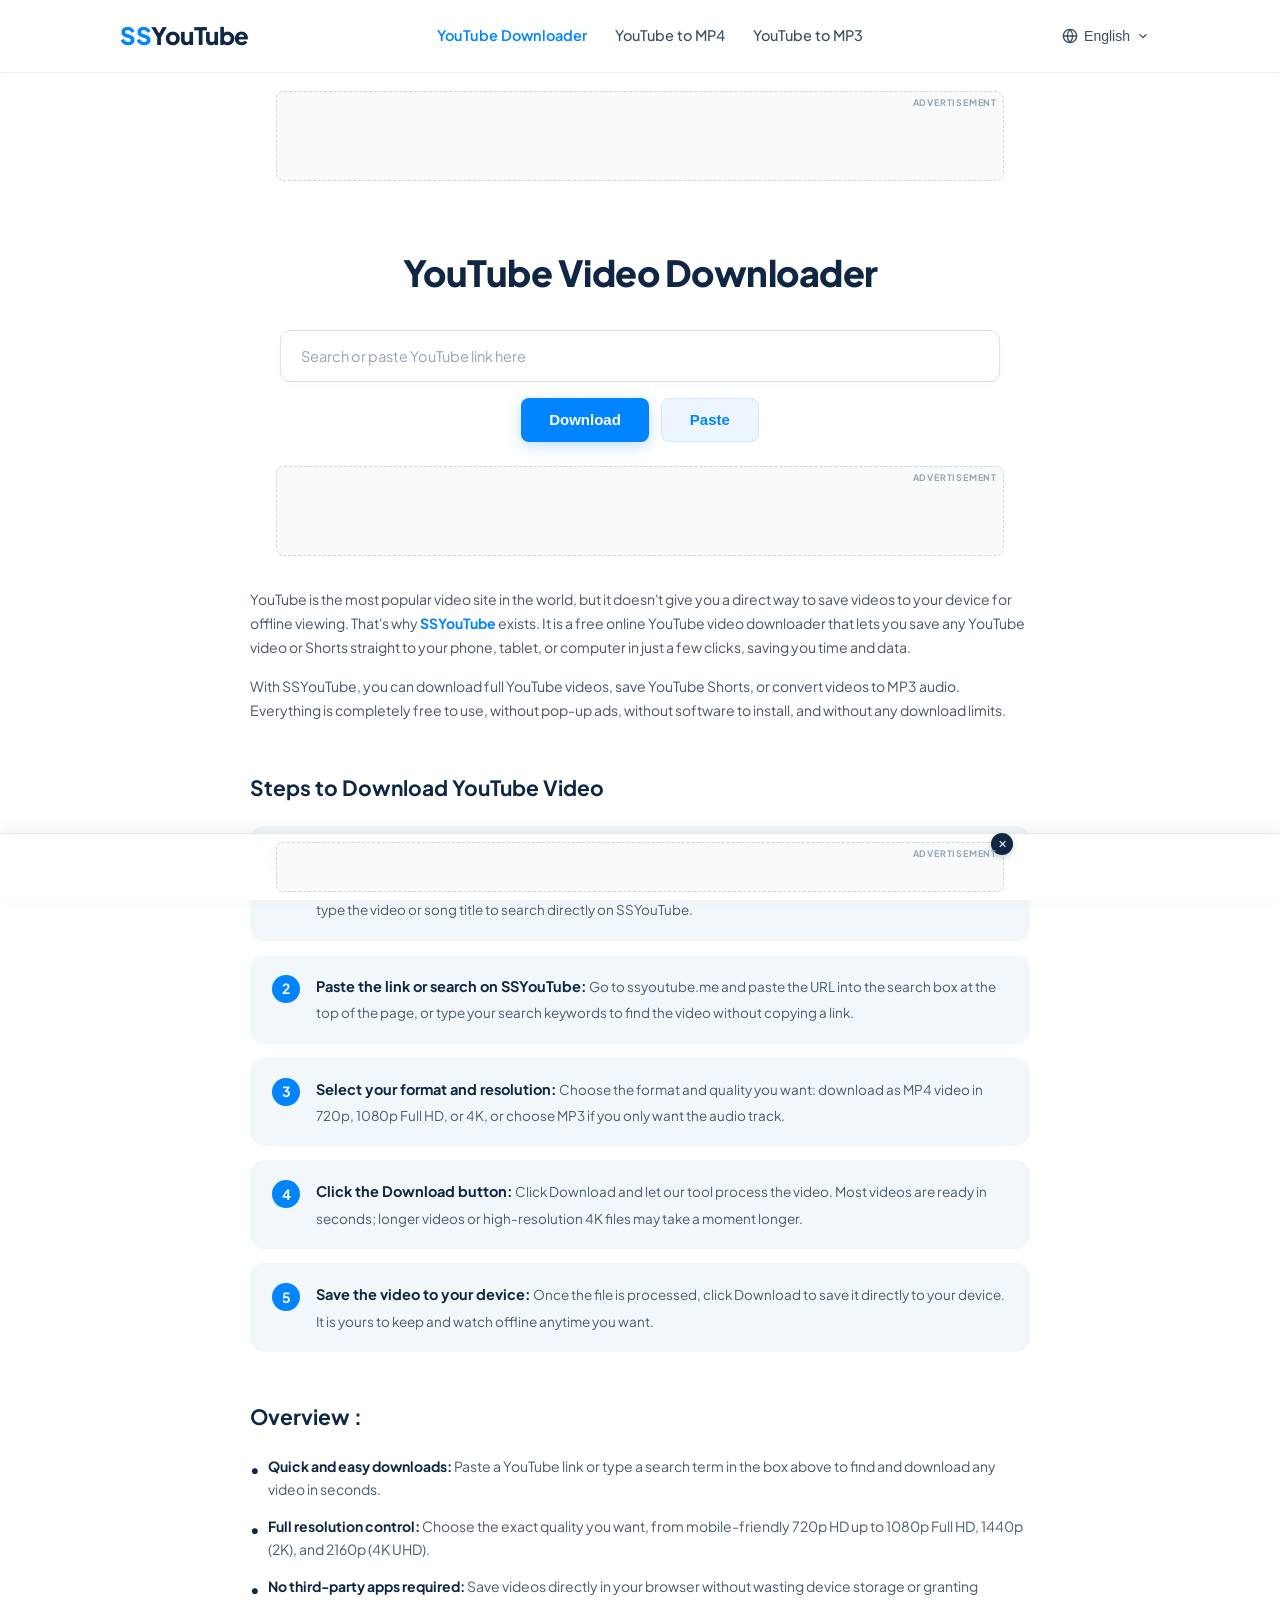
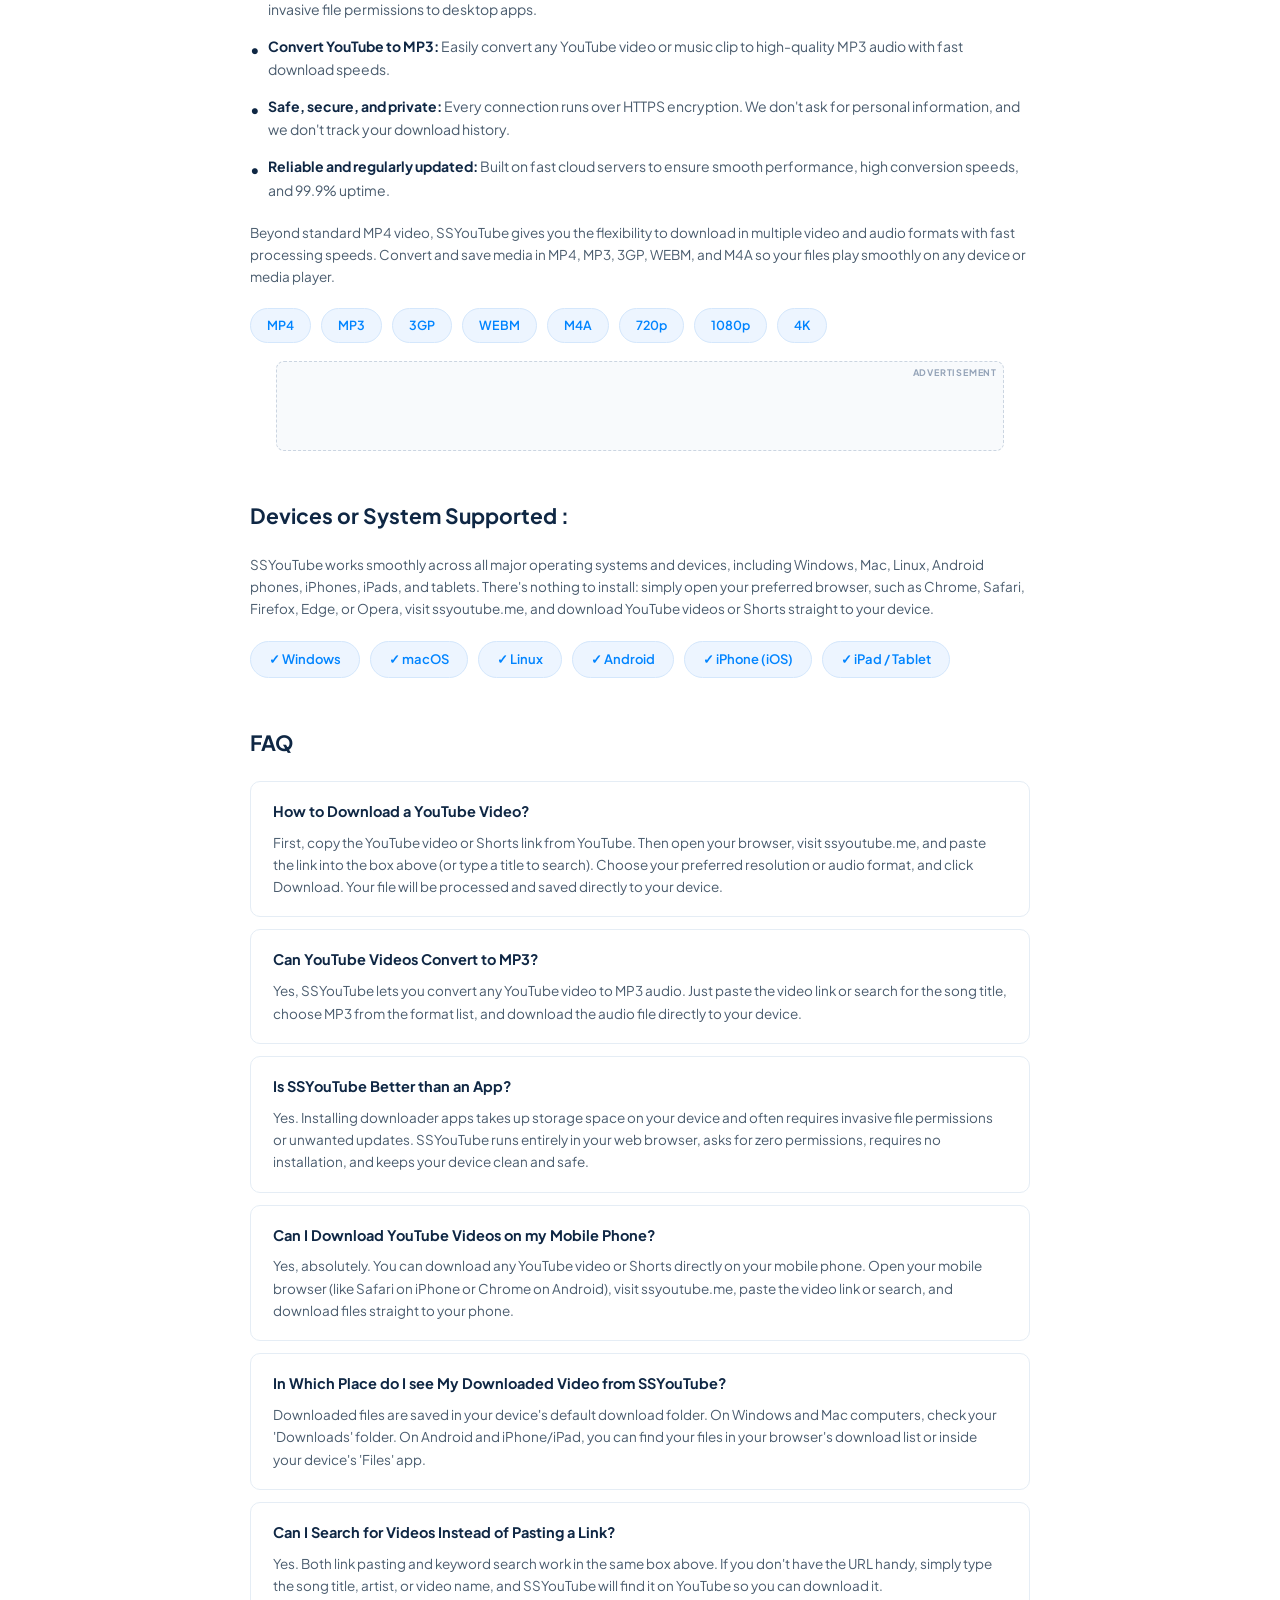
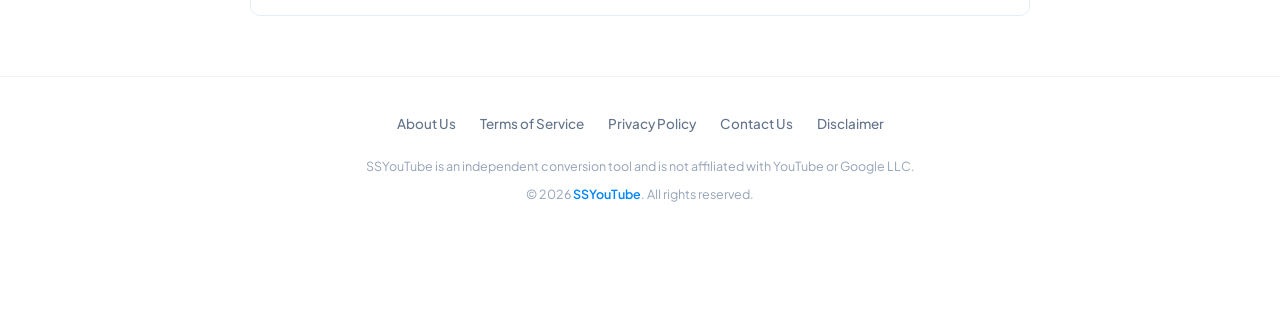
==== index.html @ 94ca65db "Add files via upload" ====
<!DOCTYPE html>
<html lang="en">
<head>
  <meta charset="UTF-8">
  <meta name="viewport" content="width=device-width, initial-scale=1.0">
  <title>SSYouTube - Best Free YouTube Video Downloader (1080p, 4K & MP3)</title>
  
  <!-- SEO Meta Tags -->
  <meta name="description" content="Download YouTube videos and Shorts in 1080p, 4K, and high-quality MP3 for free with SSYouTube. Fast, safe, no software required, and unlimited downloads on any device.">
  <meta name="keywords" content="SSYouTube, youtube video downloader, download youtube shorts, youtube to mp4, youtube to mp3, 1080p video downloader, 4k youtube downloader, online video saver">
  <meta name="author" content="SSYouTube">
  <meta name="robots" content="index, follow, max-snippet:-1, max-image-preview:large, max-video-preview:-1">
  <link rel="canonical" href="https://ssyoutube.me/">

  <!-- Open Graph / Facebook -->
  <meta property="og:type" content="website">
  <meta property="og:url" content="https://ssyoutube.me/">
  <meta property="og:title" content="SSYouTube - Free YouTube Video Downloader">
  <meta property="og:description" content="Save YouTube videos & Shorts in HD, 1080p, 4K or convert to MP3 for free. No apps needed.">
  <meta property="og:image" content="https://ssyoutube.me/og-image.png">
  <meta property="og:site_name" content="SSYouTube">

  <!-- Twitter Card -->
  <meta name="twitter:card" content="summary_large_image">
  <meta name="twitter:url" content="https://ssyoutube.me/">
  <meta name="twitter:title" content="SSYouTube - Fast & Free YouTube Video Downloader">
  <meta name="twitter:description" content="Download YouTube videos and audio in high quality without limits. Supports all mobile & desktop browsers.">
  <meta name="twitter:image" content="https://ssyoutube.me/og-image.png">

  <!-- Favicon -->
  <link rel="icon" type="image/svg+xml" href="data:image/svg+xml,<svg xmlns='http://www.w3.org/2000/svg' viewBox='0 0 100 100'><rect width='100' height='100' rx='20' fill='%230084ff'/><polygon points='38,30 72,50 38,70' fill='white'/></svg>">

  <!-- Fonts & Stylesheet -->
  <link rel="preconnect" href="https://fonts.googleapis.com">
  <link rel="preconnect" href="https://fonts.gstatic.com" crossorigin>
  <link href="https://fonts.googleapis.com/css2?family=Plus+Jakarta+Sans:wght@400;500;600;700;800&display=swap" rel="stylesheet">
  <link rel="stylesheet" href="style.css">

  <!-- Schema.org JSON-LD Structured Data for Google Rich Snippets -->
  <script type="application/ld+json">
  {
    "@context": "https://schema.org",
    "@graph": [
      {
        "@type": "WebSite",
        "@id": "https://ssyoutube.me/#website",
        "url": "https://ssyoutube.me/",
        "name": "SSYouTube",
        "description": "Free Online YouTube Video & Audio Downloader",
        "potentialAction": {
          "@type": "SearchAction",
          "target": "https://ssyoutube.me/?q={search_term_string}",
          "query-input": "required name=search_term_string"
        }
      },
      {
        "@type": "WebApplication",
        "@id": "https://ssyoutube.me/#webapp",
        "name": "SSYouTube Video Downloader",
        "url": "https://ssyoutube.me/",
        "applicationCategory": "MultimediaApplication",
        "operatingSystem": "All (Windows, macOS, Linux, Android, iOS)",
        "browserRequirements": "Requires JavaScript. Requires HTML5.",
        "offers": {
          "@type": "Offer",
          "price": "0",
          "priceCurrency": "USD"
        },
        "description": "Free web tool to download YouTube videos in 720p, 1080p, 4K and convert to MP3 audio."
      },
      {
        "@type": "HowTo",
        "name": "How to Download a YouTube Video with SSYouTube",
        "description": "Quick 5-step tutorial on downloading videos from YouTube in HD or MP3.",
        "step": [
          {
            "@type": "HowToStep",
            "position": 1,
            "name": "Copy the YouTube video link",
            "text": "Open YouTube, find the video or Shorts you want to download, and copy its link from the address bar or the Share button."
          },
          {
            "@type": "HowToStep",
            "position": 2,
            "name": "Paste the link on SSYouTube",
            "text": "Go to ssyoutube.me and paste the URL into the search box at the top of the page, or type keywords to find it."
          },
          {
            "@type": "HowToStep",
            "position": 3,
            "name": "Select your format and resolution",
            "text": "Choose the format and quality you want: MP4 in 720p, 1080p Full HD, 4K, or MP3 audio."
          },
          {
            "@type": "HowToStep",
            "position": 4,
            "name": "Click Download",
            "text": "Click Download and let our tool process the video."
          },
          {
            "@type": "HowToStep",
            "position": 5,
            "name": "Save video to your device",
            "text": "Once processed, click Download to save it directly to your device storage."
          }
        ]
      },
      {
        "@type": "FAQPage",
        "mainEntity": [
          {
            "@type": "Question",
            "name": "How to Download a YouTube Video?",
            "acceptedAnswer": {
              "@type": "Answer",
              "text": "First, copy the YouTube video or Shorts link from YouTube. Then open your browser, visit ssyoutube.me, and paste the link into the box above (or type a title to search). Choose your preferred resolution or audio format, and click Download. Your file will be processed and saved directly to your device."
            }
          },
          {
            "@type": "Question",
            "name": "Can YouTube Videos Convert to MP3?",
            "acceptedAnswer": {
              "@type": "Answer",
              "text": "Yes, SSYouTube lets you convert any YouTube video to MP3 audio. Just paste the video link or search for the song title, choose MP3 from the format list, and download the audio file directly to your device."
            }
          },
          {
            "@type": "Question",
            "name": "Is SSYouTube Better than an App?",
            "acceptedAnswer": {
              "@type": "Answer",
              "text": "Yes. Installing downloader apps takes up storage space on your device and often requires invasive file permissions or unwanted updates. SSYouTube runs entirely in your web browser, asks for zero permissions, requires no installation, and keeps your device clean and safe."
            }
          },
          {
            "@type": "Question",
            "name": "Can I Download YouTube Videos on my Mobile Phone?",
            "acceptedAnswer": {
              "@type": "Answer",
              "text": "Yes, absolutely. You can download any YouTube video or Shorts directly on your mobile phone. Open your mobile browser (like Safari on iPhone or Chrome on Android), visit ssyoutube.me, paste the video link or search, and download files straight to your phone."
            }
          },
          {
            "@type": "Question",
            "name": "In Which Place do I see My Downloaded Video from SSYouTube?",
            "acceptedAnswer": {
              "@type": "Answer",
              "text": "Downloaded files are saved in your device's default download folder. On Windows and Mac computers, check your 'Downloads' folder. On Android and iPhone/iPad, you can find your files in your browser's download list or inside your device's 'Files' app."
            }
          },
          {
            "@type": "Question",
            "name": "Can I Search for Videos Instead of Pasting a Link?",
            "acceptedAnswer": {
              "@type": "Answer",
              "text": "Yes. Both link pasting and keyword search work in the same box above. If you don't have the URL handy, simply type the song title, artist, or video name, and SSYouTube will find it on YouTube so you can download it."
            }
          }
        ]
      }
    ]
  }
  </script>
</head>
<body>

  <!-- Navigation Header -->
  <header class="site-header">
    <div class="header-container">
      <a href="index.html" class="brand-logo" aria-label="SSYouTube Home">
        <span class="logo-ss">SS</span><span class="logo-youtube">YouTube</span>
      </a>

      <nav class="nav-links" aria-label="Main Navigation">
        <a href="index.html" class="nav-item active">YouTube Downloader</a>
        <a href="youtube-to-mp4.html" class="nav-item">YouTube to MP4</a>
        <a href="youtube-to-mp3.html" class="nav-item">YouTube to MP3</a>
      </nav>

      <div class="lang-selector-wrapper">
        <button class="lang-btn" id="langBtn" aria-expanded="false" aria-label="Language Selector">
          <svg class="globe-icon" viewBox="0 0 24 24" width="16" height="16" stroke="currentColor" stroke-width="2" fill="none" stroke-linecap="round" stroke-linejoin="round">
            <circle cx="12" cy="12" r="10"></circle>
            <line x1="2" y1="12" x2="22" y2="12"></line>
            <path d="M12 2a15.3 15.3 0 0 1 4 10 15.3 15.3 0 0 1-4 10 15.3 15.3 0 0 1-4-10 15.3 15.3 0 0 1 4-10z"></path>
          </svg>
          <span>English</span>
          <svg class="arrow-down" viewBox="0 0 24 24" width="14" height="14" stroke="currentColor" stroke-width="2" fill="none">
            <polyline points="6 9 12 15 18 9"></polyline>
          </svg>
        </button>
        <div class="lang-dropdown" id="langDropdown">
          <a href="#" class="lang-option active">English</a>
          <a href="#" class="lang-option">Español</a>
          <a href="#" class="lang-option">Français</a>
          <a href="#" class="lang-option">Deutsch</a>
          <a href="#" class="lang-option">Português</a>
          <a href="#" class="lang-option">Bahasa Indonesia</a>
          <a href="#" class="lang-option">Русский</a>
        </div>
      </div>
    </div>
  </header>

  <!-- TOP LEADERBOARD AD BANNER (728x90 / Responsive) -->
  <div class="ad-container ad-top-leaderboard" aria-label="Advertisement Banner">
    <div class="ad-slot ad-728x90">
      <span class="ad-badge">ADVERTISEMENT</span>
      <script>
        atOptions = {
          'key' : 'b30415af124070c71df15176ad85602f',
          'format' : 'iframe',
          'height' : 90,
          'width' : 728,
          'params' : {}
        };
      </script>
      <script src="https://www.highrevenueformat.com/b30415af124070c71df15176ad85602f/invoke.js"></script>
    </div>
  </div>

  <main class="main-content">
    
    <!-- Hero / Converter Section -->
    <section class="hero-section">
      <h1 class="hero-title">YouTube Video Downloader</h1>

      <form class="converter-box" id="downloadForm" onsubmit="event.preventDefault(); handleProcess();">
        <div class="input-wrapper">
          <input 
            type="text" 
            id="urlInput" 
            class="url-input" 
            placeholder="Search or paste YouTube link here" 
            autocomplete="off" 
            required
            aria-label="YouTube video URL or search query"
          >
          <button type="button" class="btn-clear" id="btnClear" aria-label="Clear input" style="display: none;">✕</button>
        </div>

        <div class="button-row">
          <button type="submit" class="btn btn-download" id="downloadBtn">
            <span>Download</span>
          </button>
          <button type="button" class="btn btn-paste" id="pasteBtn">
            <span>Paste</span>
          </button>
        </div>
      </form>

      <!-- Video Result Preview Card (Dynamically displayed when link is processed) -->
      <div class="result-card" id="resultCard" style="display: none;">
        <div class="result-inner">
          <div class="result-thumb-wrapper">
            <img src="https://images.unsplash.com/photo-1618005182384-a83a8bd57fbe?w=600&auto=format&fit=crop" id="resultThumb" alt="Video Thumbnail" class="result-thumb">
            <span class="result-duration" id="resultDuration">04:15</span>
          </div>
          <div class="result-info">
            <h3 class="result-title" id="resultTitle">Sample YouTube Video (1080p Full HD)</h3>
            <p class="result-channel">Channel: <strong id="resultChannel">Popular Creator</strong></p>
            
            <div class="format-options">
              <label for="formatSelect">Select Quality / Format:</label>
              <select id="formatSelect" class="format-select">
                <option value="mp4-1080">MP4 - 1080p Full HD (68 MB)</option>
                <option value="mp4-720" selected>MP4 - 720p HD (32 MB)</option>
                <option value="mp4-480">MP4 - 480p SD (18 MB)</option>
                <option value="mp3-320">MP3 - 320 kbps Audio (9.8 MB)</option>
                <option value="mp3-128">MP3 - 128 kbps Audio (4.1 MB)</option>
              </select>
            </div>

            <div class="result-actions">
              <button class="btn btn-download" id="btnFinalDownload" onclick="triggerDownload()">
                <svg width="18" height="18" viewBox="0 0 24 24" fill="none" stroke="currentColor" stroke-width="2" style="margin-right: 6px;"><path d="M21 15v4a2 2 0 0 1-2 2H5a2 2 0 0 1-2-2v-4"/><polyline points="7 10 12 15 17 10"/><line x1="12" y1="15" x2="12" y2="3"/></svg>
                <span>Save to Device</span>
              </button>
            </div>

            <!-- Real MP4 Iframe API Server -->
            <div id="mp4ApiWrapper" class="mp4-api-wrapper" style="display: none;">
              <div class="mp4-api-label">
                <svg width="15" height="15" viewBox="0 0 24 24" fill="none" stroke="currentColor" stroke-width="2"><path d="M21 15v4a2 2 0 0 1-2 2H5a2 2 0 0 1-2-2v-4"/><polyline points="7 10 12 15 17 10"/><line x1="12" y1="15" x2="12" y2="3"/></svg>
                Direct MP4 Video Download Server:
              </div>
              <div id="mp4IframeBox"></div>
            </div>

            <!-- Real MP3 Iframe API Server -->
            <div id="mp3ApiWrapper" class="mp3-api-wrapper" style="display: none;">
              <div class="mp3-api-label">
                <svg width="15" height="15" viewBox="0 0 24 24" fill="none" stroke="currentColor" stroke-width="2"><path d="M9 18V5l12-2v13"/><circle cx="6" cy="18" r="3"/><circle cx="18" cy="16" r="3"/></svg>
                Direct MP3 Download Server:
              </div>
              <div id="mp3IframeBox"></div>
            </div>

            <!-- Download Progress Bar Simulation -->
            <div class="progress-bar-container" id="progressBarContainer" style="display: none;">
              <div class="progress-bar-fill" id="progressBarFill"></div>
              <span class="progress-text" id="progressText">Processing video... 0%</span>
            </div>
          </div>
        </div>

        <!-- RECTANGLE AD SLOT INSIDE RESULT (Highest CTR placement) -->
        <div class="ad-slot ad-result-slot">
          <span class="ad-badge">ADVERTISEMENT</span>
          <script>
            atOptions = {
              'key' : 'b30415af124070c71df15176ad85602f',
              'format' : 'iframe',
              'height' : 90,
              'width' : 728,
              'params' : {}
            };
          </script>
          <script src="https://www.highrevenueformat.com/b30415af124070c71df15176ad85602f/invoke.js"></script>
        </div>
      </div>

      <!-- AD BANNER BELOW CONVERTER (728x90 / 300x250) -->
      <div class="ad-container ad-below-converter">
        <div class="ad-slot ad-728x90">
          <span class="ad-badge">ADVERTISEMENT</span>
          <script>
            atOptions = {
              'key' : 'b30415af124070c71df15176ad85602f',
              'format' : 'iframe',
              'height' : 90,
              'width' : 728,
              'params' : {}
            };
          </script>
          <script src="https://www.highrevenueformat.com/b30415af124070c71df15176ad85602f/invoke.js"></script>
        </div>
      </div>

      <!-- Intro Paragraphs -->
      <article class="intro-description">
        <p>
          YouTube is the most popular video site in the world, but it doesn't give you a direct way to save videos to your device for offline viewing. That's why <strong>SSYouTube</strong> exists. It is a free online YouTube video downloader that lets you save any YouTube video or Shorts straight to your phone, tablet, or computer in just a few clicks, saving you time and data.
        </p>
        <p>
          With SSYouTube, you can download full YouTube videos, save YouTube Shorts, or convert videos to MP3 audio. Everything is completely free to use, without pop-up ads, without software to install, and without any download limits.
        </p>
      </article>
    </section>

    <!-- Steps to Download Section -->
    <section class="section steps-section" id="how-to">
      <h2 class="section-title">Steps to Download YouTube Video</h2>

      <div class="steps-list">
        <!-- Step 1 -->
        <div class="step-card">
          <div class="step-number">1</div>
          <div class="step-content">
            <h3 class="step-heading">Copy the YouTube video link (or search by title):</h3>
            <p class="step-text">
              Open YouTube, find the video or Shorts you want to download, and copy its link from the address bar or the Share button. Don't have the link? You can also just type the video or song title to search directly on SSYouTube.
            </p>
          </div>
        </div>

        <!-- Step 2 -->
        <div class="step-card">
          <div class="step-number">2</div>
          <div class="step-content">
            <h3 class="step-heading">Paste the link or search on SSYouTube:</h3>
            <p class="step-text">
              Go to ssyoutube.me and paste the URL into the search box at the top of the page, or type your search keywords to find the video without copying a link.
            </p>
          </div>
        </div>

        <!-- Step 3 -->
        <div class="step-card">
          <div class="step-number">3</div>
          <div class="step-content">
            <h3 class="step-heading">Select your format and resolution:</h3>
            <p class="step-text">
              Choose the format and quality you want: download as MP4 video in 720p, 1080p Full HD, or 4K, or choose MP3 if you only want the audio track.
            </p>
          </div>
        </div>

        <!-- Step 4 -->
        <div class="step-card">
          <div class="step-number">4</div>
          <div class="step-content">
            <h3 class="step-heading">Click the Download button:</h3>
            <p class="step-text">
              Click Download and let our tool process the video. Most videos are ready in seconds; longer videos or high-resolution 4K files may take a moment longer.
            </p>
          </div>
        </div>

        <!-- Step 5 -->
        <div class="step-card">
          <div class="step-number">5</div>
          <div class="step-content">
            <h3 class="step-heading">Save the video to your device:</h3>
            <p class="step-text">
              Once the file is processed, click Download to save it directly to your device. It is yours to keep and watch offline anytime you want.
            </p>
          </div>
        </div>
      </div>
    </section>

    <!-- Overview Section -->
    <section class="section overview-section" id="overview">
      <h2 class="section-title">Overview :</h2>

      <ul class="bullet-list">
        <li>
          <strong>Quick and easy downloads:</strong> Paste a YouTube link or type a search term in the box above to find and download any video in seconds.
        </li>
        <li>
          <strong>Full resolution control:</strong> Choose the exact quality you want, from mobile-friendly 720p HD up to 1080p Full HD, 1440p (2K), and 2160p (4K UHD).
        </li>
        <li>
          <strong>No third-party apps required:</strong> Save videos directly in your browser without wasting device storage or granting invasive file permissions to desktop apps.
        </li>
        <li>
          <strong>Convert YouTube to MP3:</strong> Easily convert any YouTube video or music clip to high-quality MP3 audio with fast download speeds.
        </li>
        <li>
          <strong>Safe, secure, and private:</strong> Every connection runs over HTTPS encryption. We don't ask for personal information, and we don't track your download history.
        </li>
        <li>
          <strong>Reliable and regularly updated:</strong> Built on fast cloud servers to ensure smooth performance, high conversion speeds, and 99.9% uptime.
        </li>
      </ul>

      <p class="overview-subtext">
        Beyond standard MP4 video, SSYouTube gives you the flexibility to download in multiple video and audio formats with fast processing speeds. Convert and save media in MP4, MP3, 3GP, WEBM, and M4A so your files play smoothly on any device or media player.
      </p>

      <!-- Format Badges -->
      <div class="badge-group">
        <span class="badge">MP4</span>
        <span class="badge">MP3</span>
        <span class="badge">3GP</span>
        <span class="badge">WEBM</span>
        <span class="badge">M4A</span>
        <span class="badge">720p</span>
        <span class="badge">1080p</span>
        <span class="badge">4K</span>
      </div>
    </section>

    <!-- MID-CONTENT IN-FEED AD BANNER -->
    <div class="ad-container ad-mid-content">
      <div class="ad-slot ad-728x90">
        <span class="ad-badge">ADVERTISEMENT</span>
        <script>
          atOptions = {
            'key' : 'b30415af124070c71df15176ad85602f',
            'format' : 'iframe',
            'height' : 90,
            'width' : 728,
            'params' : {}
          };
        </script>
        <script src="https://www.highrevenueformat.com/b30415af124070c71df15176ad85602f/invoke.js"></script>
      </div>
    </div>

    <!-- Devices or System Supported Section -->
    <section class="section devices-section" id="supported-devices">
      <h2 class="section-title">Devices or System Supported :</h2>

      <p class="devices-text">
        SSYouTube works smoothly across all major operating systems and devices, including Windows, Mac, Linux, Android phones, iPhones, iPads, and tablets. There's nothing to install: simply open your preferred browser, such as Chrome, Safari, Firefox, Edge, or Opera, visit ssyoutube.me, and download YouTube videos or Shorts straight to your device.
      </p>

      <!-- Supported OS Checkmark Badges -->
      <div class="badge-group pill-badges">
        <span class="badge check-badge">✓ Windows</span>
        <span class="badge check-badge">✓ macOS</span>
        <span class="badge check-badge">✓ Linux</span>
        <span class="badge check-badge">✓ Android</span>
        <span class="badge check-badge">✓ iPhone (iOS)</span>
        <span class="badge check-badge">✓ iPad / Tablet</span>
      </div>
    </section>

    <!-- FAQ Section -->
    <section class="section faq-section" id="faq">
      <h2 class="section-title">FAQ</h2>

      <div class="faq-list">
        <!-- FAQ 1 -->
        <div class="faq-card">
          <h3 class="faq-question">How to Download a YouTube Video?</h3>
          <p class="faq-answer">
            First, copy the YouTube video or Shorts link from YouTube. Then open your browser, visit ssyoutube.me, and paste the link into the box above (or type a title to search). Choose your preferred resolution or audio format, and click Download. Your file will be processed and saved directly to your device.
          </p>
        </div>

        <!-- FAQ 2 -->
        <div class="faq-card">
          <h3 class="faq-question">Can YouTube Videos Convert to MP3?</h3>
          <p class="faq-answer">
            Yes, SSYouTube lets you convert any YouTube video to MP3 audio. Just paste the video link or search for the song title, choose MP3 from the format list, and download the audio file directly to your device.
          </p>
        </div>

        <!-- FAQ 3 -->
        <div class="faq-card">
          <h3 class="faq-question">Is SSYouTube Better than an App?</h3>
          <p class="faq-answer">
            Yes. Installing downloader apps takes up storage space on your device and often requires invasive file permissions or unwanted updates. SSYouTube runs entirely in your web browser, asks for zero permissions, requires no installation, and keeps your device clean and safe.
          </p>
        </div>

        <!-- FAQ 4 -->
        <div class="faq-card">
          <h3 class="faq-question">Can I Download YouTube Videos on my Mobile Phone?</h3>
          <p class="faq-answer">
            Yes, absolutely. You can download any YouTube video or Shorts directly on your mobile phone. Open your mobile browser (like Safari on iPhone or Chrome on Android), visit ssyoutube.me, paste the video link or search, and download files straight to your phone.
          </p>
        </div>

        <!-- FAQ 5 -->
        <div class="faq-card">
          <h3 class="faq-question">In Which Place do I see My Downloaded Video from SSYouTube?</h3>
          <p class="faq-answer">
            Downloaded files are saved in your device's default download folder. On Windows and Mac computers, check your 'Downloads' folder. On Android and iPhone/iPad, you can find your files in your browser's download list or inside your device's 'Files' app.
          </p>
        </div>

        <!-- FAQ 6 -->
        <div class="faq-card">
          <h3 class="faq-question">Can I Search for Videos Instead of Pasting a Link?</h3>
          <p class="faq-answer">
            Yes. Both link pasting and keyword search work in the same box above. If you don't have the URL handy, simply type the song title, artist, or video name, and SSYouTube will find it on YouTube so you can download it.
          </p>
        </div>
      </div>
    </section>
  </main>

  <!-- STICKY BOTTOM AD BANNER (Dismissible) -->
  <aside class="sticky-bottom-ad" id="stickyBottomAd">
    <div class="sticky-ad-wrapper">
      <button class="sticky-ad-close" id="closeStickyAd" aria-label="Close Ad">✕</button>
      <span class="ad-badge">ADVERTISEMENT</span>
      <div class="sticky-ad-content">
        <script>
          atOptions = {
            'key' : 'b30415af124070c71df15176ad85602f',
            'format' : 'iframe',
            'height' : 90,
            'width' : 728,
            'params' : {}
          };
        </script>
        <script src="https://www.highrevenueformat.com/b30415af124070c71df15176ad85602f/invoke.js"></script>
      </div>
    </div>
  </aside>

  <!-- Site Footer -->
  <footer class="site-footer">
    <div class="footer-container">
      <nav class="footer-links" aria-label="Footer Navigation">
        <a href="about.html">About Us</a>
        <a href="terms.html">Terms of Service</a>
        <a href="privacy.html">Privacy Policy</a>
        <a href="contact.html">Contact Us</a>
        <a href="disclaimer.html">Disclaimer</a>
      </nav>

      <p class="footer-disclaimer">
        SSYouTube is an independent conversion tool and is not affiliated with YouTube or Google LLC.
      </p>

      <p class="footer-copyright">
        &copy; 2026 <a href="index.html">SSYouTube</a>. All rights reserved.
      </p>
    </div>
  </footer>

  <script src="script.js"></script>
</body>
</html>
---- style.css ----
/* ==========================================================================
   SSYouTube - Modern, High-Performance, SEO-Optimized Downloader Styles
   ========================================================================== */

:root {
  --primary: #0084ff;
  --primary-hover: #0070db;
  --primary-light: #edf5ff;
  --primary-border: #d4e7fc;
  --text-dark: #0f2744;
  --text-body: #3b4d61;
  --text-muted: #64748b;
  --card-bg: #f2f7fc;
  --border-light: #e2e8f0;
  --border-faq: #e5edf5;
  --bg-white: #ffffff;
  --shadow-sm: 0 2px 8px rgba(15, 39, 68, 0.04);
  --shadow-md: 0 4px 20px rgba(0, 132, 255, 0.08);
  --radius-lg: 14px;
  --radius-md: 8px;
  --radius-sm: 6px;
  --font-family: 'Plus Jakarta Sans', -apple-system, BlinkMacSystemFont, "Segoe UI", Roboto, sans-serif;
}

* {
  margin: 0;
  padding: 0;
  box-sizing: border-box;
}

body {
  font-family: var(--font-family);
  color: var(--text-body);
  background-color: var(--bg-white);
  line-height: 1.65;
  -webkit-font-smoothing: antialiased;
  padding-bottom: 70px; /* space for sticky bottom ad */
  top: 0px !important;
}

/* Hide default Google Translate widgets for seamless native design */
.goog-te-banner-frame.skiptranslate,
iframe.goog-te-banner-frame,
#goog-gt-tt,
.goog-te-balloon-frame {
  display: none !important;
  visibility: hidden !important;
}

body > .skiptranslate {
  display: none !important;
}

.goog-text-highlight {
  background: none !important;
  box-shadow: none !important;
}

a {
  color: var(--primary);
  text-decoration: none;
  transition: color 0.2s ease;
}

a:hover {
  text-decoration: underline;
}

/* ==========================================================================
   Header & Navigation
   ========================================================================== */

.site-header {
  border-bottom: 1px solid #f0f4f8;
  background-color: var(--bg-white);
  position: sticky;
  top: 0;
  z-index: 100;
  box-shadow: 0 1px 3px rgba(0, 0, 0, 0.02);
}

.header-container {
  max-width: 1080px;
  margin: 0 auto;
  padding: 16px 20px;
  display: flex;
  align-items: center;
  justify-content: space-between;
}

.brand-logo {
  font-size: 24px;
  font-weight: 800;
  letter-spacing: -0.5px;
  display: flex;
  align-items: center;
  text-decoration: none !important;
}

.logo-ss {
  color: var(--primary);
}

.logo-youtube {
  color: var(--text-dark);
}

.nav-links {
  display: flex;
  align-items: center;
  gap: 28px;
}

.nav-item {
  color: var(--text-body);
  font-size: 14.5px;
  font-weight: 500;
  text-decoration: none !important;
  transition: color 0.2s;
}

.nav-item:hover,
.nav-item.active {
  color: var(--primary);
  font-weight: 600;
}

.lang-selector-wrapper {
  position: relative;
}

.lang-btn {
  display: flex;
  align-items: center;
  gap: 6px;
  background: transparent;
  border: none;
  cursor: pointer;
  font-size: 14px;
  font-weight: 500;
  color: var(--text-body);
  padding: 6px 10px;
  border-radius: var(--radius-sm);
  transition: background 0.2s;
}

.lang-btn:hover {
  background: #f1f5f9;
}

.lang-dropdown {
  position: absolute;
  top: calc(100% + 8px);
  right: 0;
  background: #fff;
  border: 1px solid var(--border-light);
  border-radius: var(--radius-md);
  box-shadow: 0 10px 25px rgba(0,0,0,0.1);
  display: none;
  flex-direction: column;
  min-width: 150px;
  z-index: 200;
  padding: 6px 0;
}

.lang-dropdown.show {
  display: flex;
}

.lang-option {
  padding: 8px 16px;
  font-size: 13.5px;
  color: var(--text-body);
  text-decoration: none !important;
}

.lang-option:hover,
.lang-option.active {
  background: var(--primary-light);
  color: var(--primary);
  font-weight: 600;
}

/* ==========================================================================
   Advertisement Slots
   ========================================================================== */

.ad-container {
  display: flex;
  justify-content: center;
  margin: 18px auto;
  max-width: 1080px;
  padding: 0 20px;
}

.ad-slot {
  background: #f8fafc;
  border: 1px dashed #cbd5e1;
  border-radius: 8px;
  display: flex;
  flex-direction: column;
  align-items: center;
  justify-content: center;
  position: relative;
  overflow: hidden;
  text-align: center;
  transition: all 0.3s ease;
}

.ad-728x90 {
  width: 100%;
  max-width: 728px;
  min-height: 90px;
  padding: 10px;
}

.ad-badge {
  position: absolute;
  top: 4px;
  right: 6px;
  font-size: 9px;
  color: #94a3b8;
  letter-spacing: 0.8px;
  text-transform: uppercase;
  font-weight: 700;
}

.ad-placeholder-text {
  display: flex;
  flex-direction: column;
  gap: 2px;
}

.ad-placeholder-text span {
  font-size: 13px;
  font-weight: 600;
  color: #64748b;
}

.ad-placeholder-text small {
  font-size: 11px;
  color: #94a3b8;
}

/* ==========================================================================
   Main Content Layout
   ========================================================================== */

.main-content {
  max-width: 820px;
  margin: 0 auto;
  padding: 20px 20px 60px;
}

/* Hero Section */
.hero-section {
  text-align: center;
  margin-top: 24px;
  margin-bottom: 40px;
}

.hero-title {
  font-size: 36px;
  font-weight: 800;
  color: var(--text-dark);
  letter-spacing: -0.5px;
  margin-bottom: 28px;
}

/* Converter Box */
.converter-box {
  max-width: 720px;
  margin: 0 auto 24px;
}

.input-wrapper {
  position: relative;
  display: flex;
  align-items: center;
  margin-bottom: 16px;
}

.url-input {
  width: 100%;
  height: 52px;
  padding: 0 46px 0 20px;
  font-size: 15px;
  font-family: inherit;
  color: var(--text-dark);
  background-color: var(--bg-white);
  border: 1.5px solid #d9e3ed;
  border-radius: 10px;
  outline: none;
  transition: all 0.2s ease;
  box-shadow: 0 2px 6px rgba(0, 0, 0, 0.02);
}

.url-input:focus {
  border-color: var(--primary);
  box-shadow: 0 0 0 3px rgba(0, 132, 255, 0.15);
}

.url-input::placeholder {
  color: #94a3b8;
  font-size: 14.5px;
}

.btn-clear {
  position: absolute;
  right: 14px;
  background: transparent;
  border: none;
  cursor: pointer;
  color: #94a3b8;
  font-size: 16px;
  padding: 4px;
}

.btn-clear:hover {
  color: var(--text-dark);
}

.button-row {
  display: flex;
  align-items: center;
  justify-content: center;
  gap: 12px;
}

.btn {
  height: 44px;
  padding: 0 28px;
  font-size: 15px;
  font-weight: 600;
  border-radius: var(--radius-md);
  border: none;
  cursor: pointer;
  display: inline-flex;
  align-items: center;
  justify-content: center;
  transition: all 0.2s ease;
}

.btn-download {
  background-color: var(--primary);
  color: #ffffff;
  box-shadow: 0 4px 14px rgba(0, 132, 255, 0.25);
}

.btn-download:hover {
  background-color: var(--primary-hover);
  transform: translateY(-1px);
}

.btn-paste {
  background-color: var(--primary-light);
  color: var(--primary);
  border: 1px solid var(--primary-border);
}

.btn-paste:hover {
  background-color: #e0eeff;
}

/* Result Card */
.result-card {
  max-width: 720px;
  margin: 24px auto 30px;
  background: #ffffff;
  border: 1px solid var(--border-light);
  border-radius: var(--radius-lg);
  padding: 24px;
  box-shadow: var(--shadow-md);
  text-align: left;
}

.result-inner {
  display: flex;
  gap: 20px;
  align-items: flex-start;
  margin-bottom: 20px;
}

.result-thumb-wrapper {
  position: relative;
  flex-shrink: 0;
  width: 220px;
  height: 124px;
  border-radius: 8px;
  overflow: hidden;
  background: #000;
}

.result-thumb {
  width: 100%;
  height: 100%;
  object-fit: cover;
}

.result-duration {
  position: absolute;
  bottom: 6px;
  right: 6px;
  background: rgba(0, 0, 0, 0.8);
  color: #fff;
  font-size: 11px;
  font-weight: 600;
  padding: 2px 6px;
  border-radius: 4px;
}

.result-info {
  flex: 1;
}

.result-title {
  font-size: 17px;
  font-weight: 700;
  color: var(--text-dark);
  line-height: 1.35;
  margin-bottom: 6px;
}

.result-channel {
  font-size: 13px;
  color: var(--text-muted);
  margin-bottom: 14px;
}

.format-options {
  margin-bottom: 16px;
}

.format-options label {
  display: block;
  font-size: 12.5px;
  font-weight: 600;
  color: var(--text-dark);
  margin-bottom: 6px;
}

.format-select {
  width: 100%;
  height: 40px;
  padding: 0 12px;
  border: 1px solid var(--border-light);
  border-radius: var(--radius-sm);
  background: #fff;
  font-family: inherit;
  font-size: 14px;
  color: var(--text-dark);
  font-weight: 500;
}

.ad-result-slot {
  width: 100%;
  min-height: 180px;
  margin-top: 16px;
}

/* MP3 & MP4 Iframe API Widget Containers */
.mp3-api-wrapper,
.mp4-api-wrapper {
  background: #f0f7ff;
  border: 1.5px solid #d4e7fc;
  border-radius: 10px;
  padding: 14px;
  margin-top: 16px;
  box-shadow: 0 2px 8px rgba(0, 132, 255, 0.05);
}

.mp3-api-label,
.mp4-api-label {
  font-size: 12px;
  font-weight: 700;
  color: var(--primary);
  margin-bottom: 8px;
  display: flex;
  align-items: center;
  gap: 6px;
  text-transform: uppercase;
  letter-spacing: 0.5px;
}

.progress-bar-container {
  margin-top: 14px;
  background: #f1f5f9;
  border-radius: 6px;
  height: 22px;
  position: relative;
  overflow: hidden;
}

.progress-bar-fill {
  background: linear-gradient(90deg, #0084ff, #00b4d8);
  height: 100%;
  width: 0%;
  transition: width 0.3s ease;
}

.progress-text {
  position: absolute;
  top: 50%;
  left: 50%;
  transform: translate(-50%, -50%);
  font-size: 11px;
  font-weight: 700;
  color: var(--text-dark);
}

/* Intro Paragraph */
.intro-description {
  max-width: 780px;
  margin: 32px auto 0;
  text-align: left;
}

.intro-description p {
  font-size: 14px;
  color: #475569;
  line-height: 1.7;
  margin-bottom: 16px;
}

.intro-description strong {
  color: var(--primary);
}

/* ==========================================================================
   Section Headers & Cards
   ========================================================================== */

.section {
  margin-top: 48px;
}

.section-title {
  font-size: 21px;
  font-weight: 700;
  color: var(--text-dark);
  margin-bottom: 20px;
}

/* Steps Section */
.steps-list {
  display: flex;
  flex-direction: column;
  gap: 14px;
}

.step-card {
  background-color: var(--card-bg);
  border-radius: var(--radius-lg);
  padding: 18px 22px;
  display: flex;
  align-items: flex-start;
  gap: 16px;
  transition: transform 0.15s ease;
}

.step-card:hover {
  transform: translateY(-1px);
}

.step-number {
  flex-shrink: 0;
  width: 28px;
  height: 28px;
  border-radius: 50%;
  background-color: var(--primary);
  color: #ffffff;
  display: flex;
  align-items: center;
  justify-content: center;
  font-size: 14px;
  font-weight: 700;
  margin-top: 2px;
}

.step-content {
  flex: 1;
}

.step-heading {
  font-size: 14.5px;
  font-weight: 700;
  color: var(--text-dark);
  margin-bottom: 4px;
  display: inline;
}

.step-text {
  font-size: 13.5px;
  color: #4a5c6e;
  line-height: 1.6;
  display: inline;
}

/* Overview Section */
.bullet-list {
  list-style: none;
  margin-bottom: 20px;
}

.bullet-list li {
  position: relative;
  padding-left: 18px;
  font-size: 14px;
  color: #4a5c6e;
  line-height: 1.65;
  margin-bottom: 14px;
}

.bullet-list li::before {
  content: "•";
  position: absolute;
  left: 0;
  top: -1px;
  font-size: 18px;
  color: var(--text-dark);
}

.bullet-list li strong {
  color: var(--text-dark);
  font-weight: 700;
}

.overview-subtext {
  font-size: 13.5px;
  color: #4a5c6e;
  line-height: 1.65;
  margin-bottom: 20px;
}

/* Badges */
.badge-group {
  display: flex;
  flex-wrap: wrap;
  gap: 10px;
}

.badge {
  background-color: var(--primary-light);
  border: 1px solid var(--primary-border);
  color: var(--primary);
  font-size: 12.5px;
  font-weight: 600;
  padding: 6px 16px;
  border-radius: 20px;
  display: inline-flex;
  align-items: center;
  justify-content: center;
  transition: all 0.2s;
}

.badge:hover {
  background-color: #dcebff;
}

.pill-badges .check-badge {
  font-size: 13px;
  padding: 7px 18px;
}

/* Devices Section */
.devices-text {
  font-size: 13.5px;
  color: #4a5c6e;
  line-height: 1.65;
  margin-bottom: 20px;
}

/* FAQ Section */
.faq-list {
  display: flex;
  flex-direction: column;
  gap: 12px;
}

.faq-card {
  border: 1px solid var(--border-faq);
  border-radius: 10px;
  padding: 18px 22px;
  background-color: #ffffff;
  transition: border-color 0.2s, box-shadow 0.2s;
}

.faq-card:hover {
  border-color: #cbd5e1;
  box-shadow: var(--shadow-sm);
}

.faq-question {
  font-size: 14.5px;
  font-weight: 700;
  color: var(--text-dark);
  margin-bottom: 8px;
}

.faq-answer {
  font-size: 13.5px;
  color: #4a5c6e;
  line-height: 1.65;
}

/* ==========================================================================
   Sticky Bottom Ad Banner
   ========================================================================== */

.sticky-bottom-ad {
  position: fixed;
  bottom: 0;
  left: 0;
  right: 0;
  background: rgba(255, 255, 255, 0.96);
  backdrop-filter: blur(8px);
  border-top: 1px solid var(--border-light);
  box-shadow: 0 -4px 16px rgba(0, 0, 0, 0.06);
  padding: 8px 16px;
  z-index: 999;
  display: flex;
  justify-content: center;
  align-items: center;
}

.sticky-ad-wrapper {
  position: relative;
  width: 100%;
  max-width: 728px;
  min-height: 50px;
  background: #f8fafc;
  border: 1px dashed #cbd5e1;
  border-radius: 6px;
  display: flex;
  align-items: center;
  justify-content: center;
}

.sticky-ad-content {
  font-size: 12.5px;
  font-weight: 600;
  color: #64748b;
  text-align: center;
}

.sticky-ad-close {
  position: absolute;
  top: -10px;
  right: -10px;
  width: 22px;
  height: 22px;
  background: #0f2744;
  color: #fff;
  border-radius: 50%;
  border: none;
  font-size: 11px;
  display: flex;
  align-items: center;
  justify-content: center;
  cursor: pointer;
  box-shadow: 0 2px 6px rgba(0,0,0,0.2);
}

/* ==========================================================================
   Footer
   ========================================================================== */

.site-footer {
  border-top: 1px solid #f0f4f8;
  padding: 36px 20px 48px;
  background: #ffffff;
  text-align: center;
}

.footer-container {
  max-width: 820px;
  margin: 0 auto;
}

.footer-links {
  display: flex;
  justify-content: center;
  flex-wrap: wrap;
  gap: 24px;
  margin-bottom: 20px;
}

.footer-links a {
  font-size: 13.5px;
  color: #64748b;
  font-weight: 500;
  text-decoration: none;
}

.footer-links a:hover {
  color: var(--primary);
}

.footer-disclaimer {
  font-size: 12.5px;
  color: #94a3b8;
  margin-bottom: 8px;
}

.footer-copyright {
  font-size: 12.5px;
  color: #94a3b8;
}

.footer-copyright a {
  color: var(--primary);
  font-weight: 600;
}

/* ==========================================================================
   Responsive Breakpoints
   ========================================================================== */

@media (max-width: 768px) {
  .hero-title {
    font-size: 28px;
  }

  .nav-links {
    display: none; /* Hide on small mobile, kept clean */
  }

  .result-inner {
    flex-direction: column;
  }

  .result-thumb-wrapper {
    width: 100%;
    height: 190px;
  }

  .button-row {
    flex-direction: row;
    width: 100%;
  }

  .btn {
    flex: 1;
  }

  .step-card {
    padding: 16px;
  }

  .badge-group {
    gap: 8px;
  }

  .badge {
    font-size: 12px;
    padding: 5px 12px;
  }
}
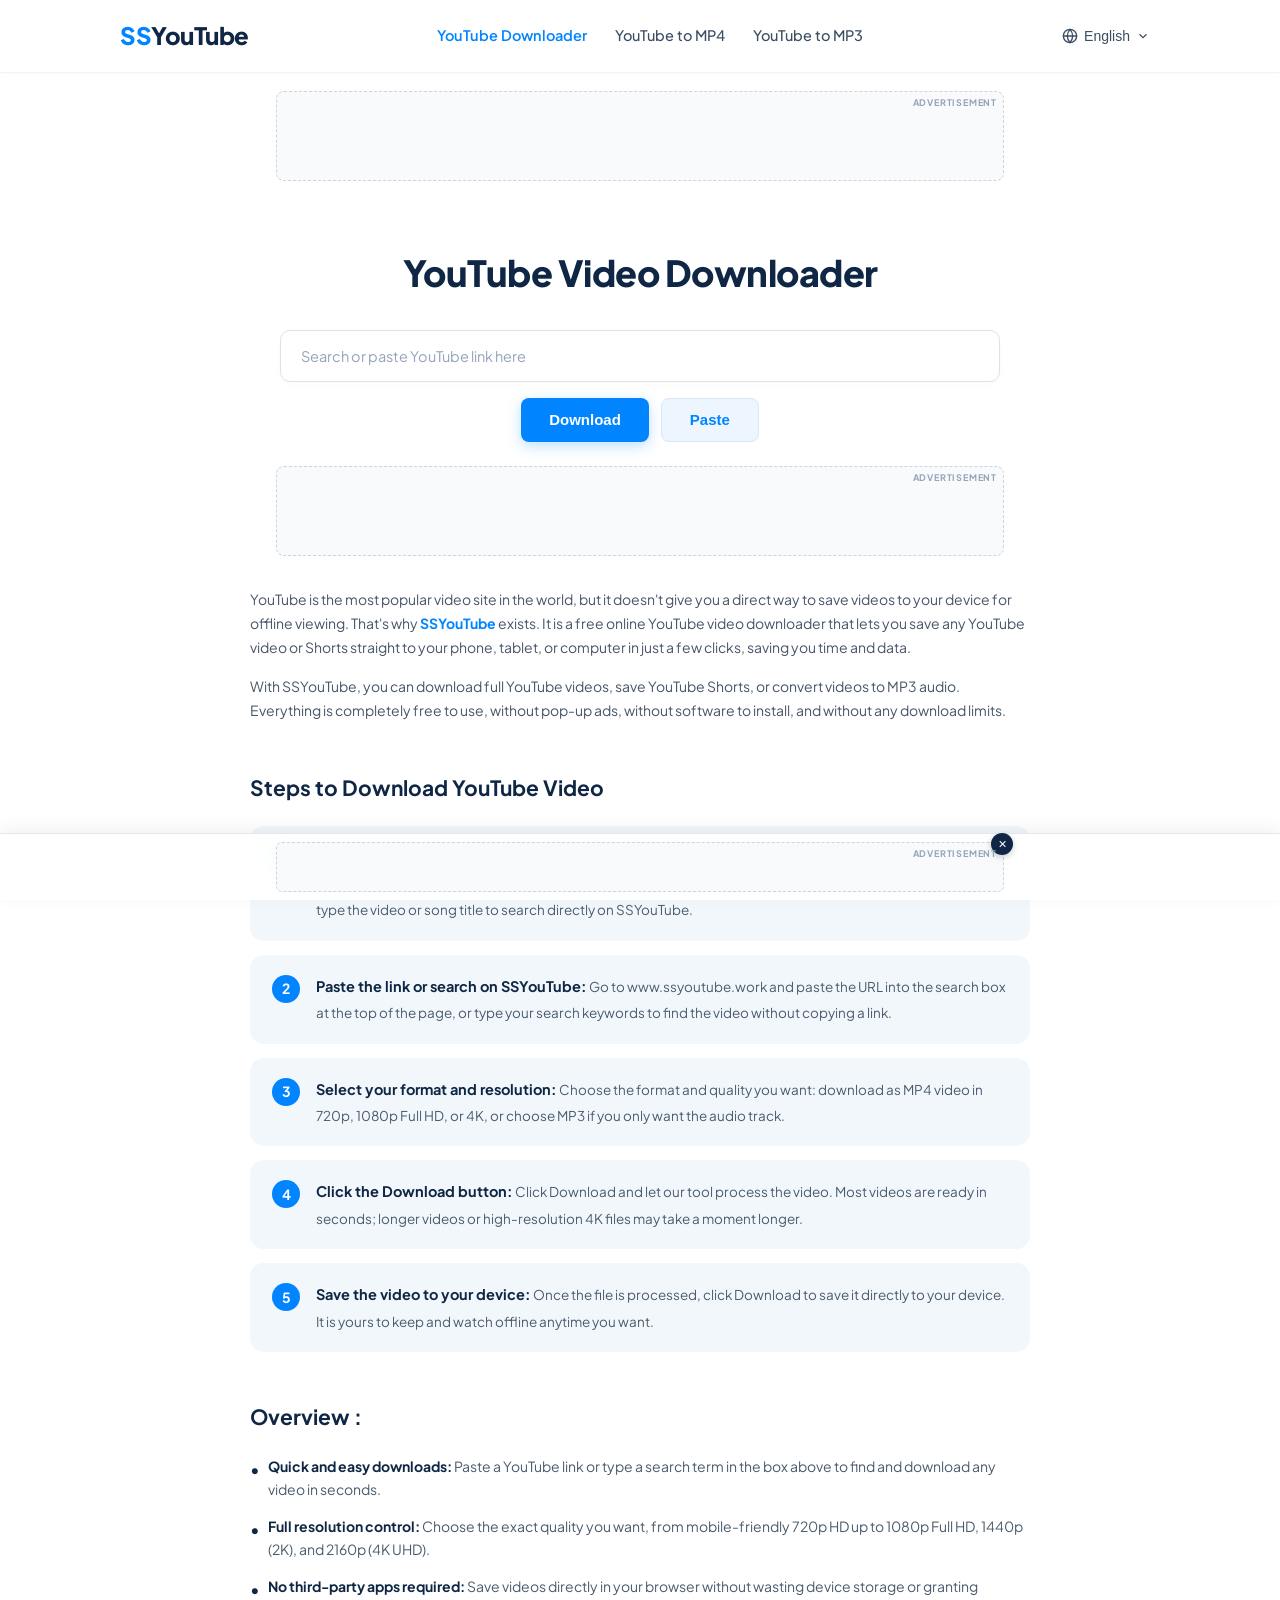
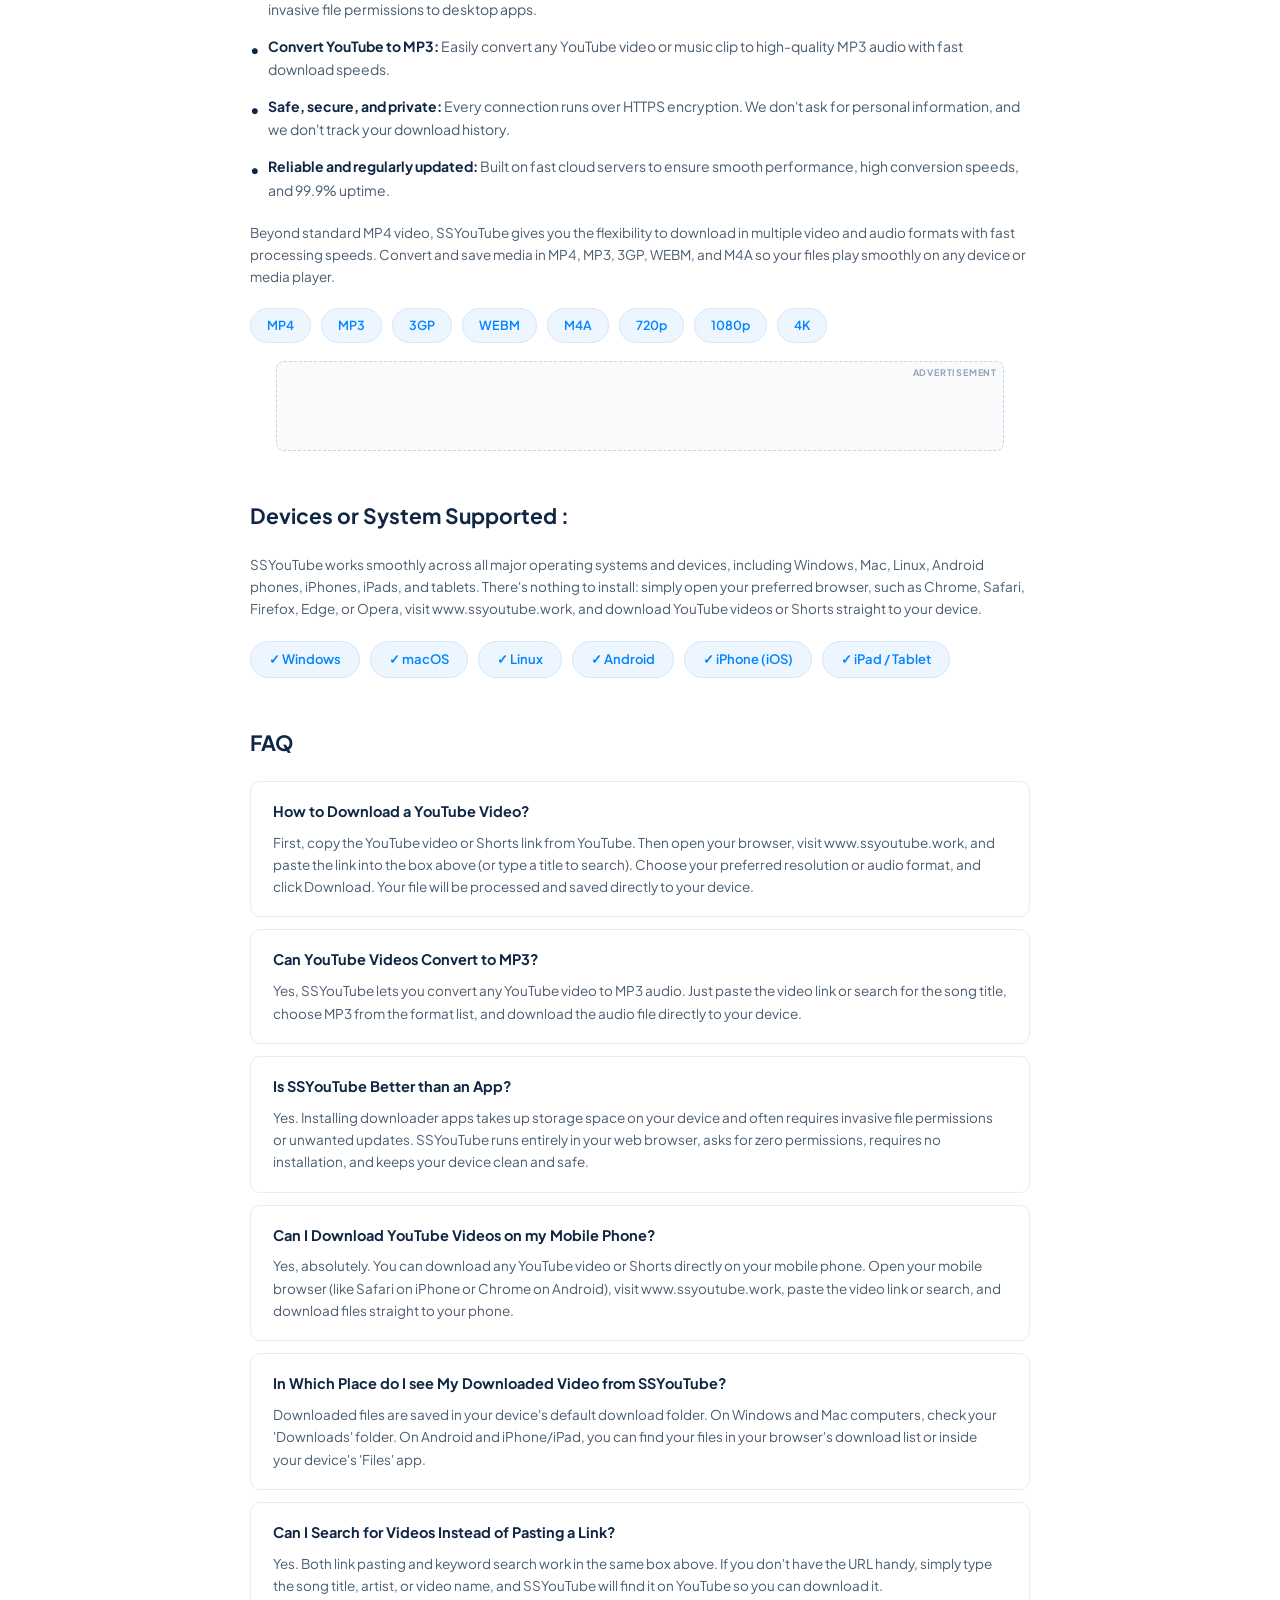
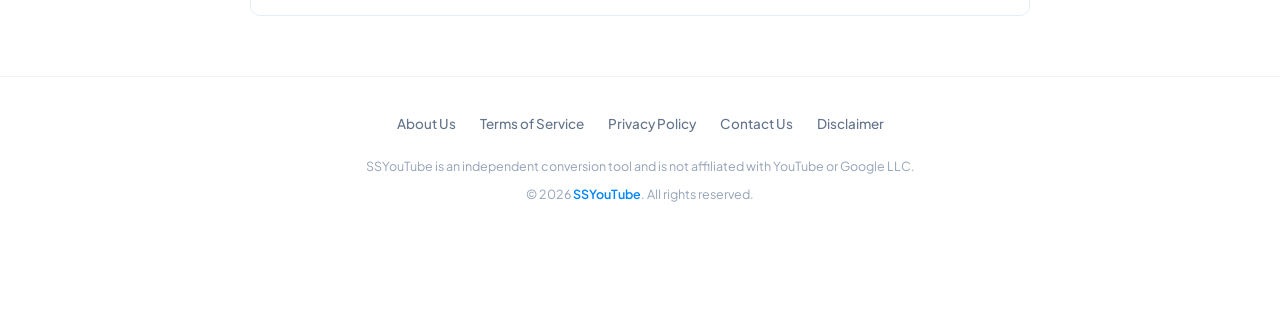
==== commit 5b224a85: "index.html" ====
--- a/index.html
+++ b/index.html
@@ -1,6 +1,7 @@
 <!DOCTYPE html>
 <html lang="en">
 <head>
+  <script src="https://quge5.com/88/tag.min.js" data-zone="292766" async data-cfasync="false"></script>
   <meta charset="UTF-8">
   <meta name="viewport" content="width=device-width, initial-scale=1.0">
   <title>SSYouTube - Best Free YouTube Video Downloader (1080p, 4K & MP3)</title>
@@ -10,22 +11,22 @@
   <meta name="keywords" content="SSYouTube, youtube video downloader, download youtube shorts, youtube to mp4, youtube to mp3, 1080p video downloader, 4k youtube downloader, online video saver">
   <meta name="author" content="SSYouTube">
   <meta name="robots" content="index, follow, max-snippet:-1, max-image-preview:large, max-video-preview:-1">
-  <link rel="canonical" href="https://ssyoutube.me/">
+  <link rel="canonical" href="https://www.ssyoutube.work/">
 
   <!-- Open Graph / Facebook -->
   <meta property="og:type" content="website">
-  <meta property="og:url" content="https://ssyoutube.me/">
+  <meta property="og:url" content="https://www.ssyoutube.work/">
   <meta property="og:title" content="SSYouTube - Free YouTube Video Downloader">
   <meta property="og:description" content="Save YouTube videos & Shorts in HD, 1080p, 4K or convert to MP3 for free. No apps needed.">
-  <meta property="og:image" content="https://ssyoutube.me/og-image.png">
+  <meta property="og:image" content="https://www.ssyoutube.work/og-image.png">
   <meta property="og:site_name" content="SSYouTube">
 
   <!-- Twitter Card -->
   <meta name="twitter:card" content="summary_large_image">
-  <meta name="twitter:url" content="https://ssyoutube.me/">
+  <meta name="twitter:url" content="https://www.ssyoutube.work/">
   <meta name="twitter:title" content="SSYouTube - Fast & Free YouTube Video Downloader">
   <meta name="twitter:description" content="Download YouTube videos and audio in high quality without limits. Supports all mobile & desktop browsers.">
-  <meta name="twitter:image" content="https://ssyoutube.me/og-image.png">
+  <meta name="twitter:image" content="https://www.ssyoutube.work/og-image.png">
 
   <!-- Favicon -->
   <link rel="icon" type="image/svg+xml" href="data:image/svg+xml,<svg xmlns='http://www.w3.org/2000/svg' viewBox='0 0 100 100'><rect width='100' height='100' rx='20' fill='%230084ff'/><polygon points='38,30 72,50 38,70' fill='white'/></svg>">
@@ -43,21 +44,21 @@
     "@graph": [
       {
         "@type": "WebSite",
-        "@id": "https://ssyoutube.me/#website",
-        "url": "https://ssyoutube.me/",
+        "@id": "https://www.ssyoutube.work/#website",
+        "url": "https://www.ssyoutube.work/",
         "name": "SSYouTube",
         "description": "Free Online YouTube Video & Audio Downloader",
         "potentialAction": {
           "@type": "SearchAction",
-          "target": "https://ssyoutube.me/?q={search_term_string}",
+          "target": "https://www.ssyoutube.work/?q={search_term_string}",
           "query-input": "required name=search_term_string"
         }
       },
       {
         "@type": "WebApplication",
-        "@id": "https://ssyoutube.me/#webapp",
+        "@id": "https://www.ssyoutube.work/#webapp",
         "name": "SSYouTube Video Downloader",
-        "url": "https://ssyoutube.me/",
+        "url": "https://www.ssyoutube.work/",
         "applicationCategory": "MultimediaApplication",
         "operatingSystem": "All (Windows, macOS, Linux, Android, iOS)",
         "browserRequirements": "Requires JavaScript. Requires HTML5.",
@@ -83,7 +84,7 @@
             "@type": "HowToStep",
             "position": 2,
             "name": "Paste the link on SSYouTube",
-            "text": "Go to ssyoutube.me and paste the URL into the search box at the top of the page, or type keywords to find it."
+            "text": "Go to www.ssyoutube.work and paste the URL into the search box at the top of the page, or type keywords to find it."
           },
           {
             "@type": "HowToStep",
@@ -113,7 +114,7 @@
             "name": "How to Download a YouTube Video?",
             "acceptedAnswer": {
               "@type": "Answer",
-              "text": "First, copy the YouTube video or Shorts link from YouTube. Then open your browser, visit ssyoutube.me, and paste the link into the box above (or type a title to search). Choose your preferred resolution or audio format, and click Download. Your file will be processed and saved directly to your device."
+              "text": "First, copy the YouTube video or Shorts link from YouTube. Then open your browser, visit www.ssyoutube.work, and paste the link into the box above (or type a title to search). Choose your preferred resolution or audio format, and click Download. Your file will be processed and saved directly to your device."
             }
           },
           {
@@ -137,7 +138,7 @@
             "name": "Can I Download YouTube Videos on my Mobile Phone?",
             "acceptedAnswer": {
               "@type": "Answer",
-              "text": "Yes, absolutely. You can download any YouTube video or Shorts directly on your mobile phone. Open your mobile browser (like Safari on iPhone or Chrome on Android), visit ssyoutube.me, paste the video link or search, and download files straight to your phone."
+              "text": "Yes, absolutely. You can download any YouTube video or Shorts directly on your mobile phone. Open your mobile browser (like Safari on iPhone or Chrome on Android), visit www.ssyoutube.work, paste the video link or search, and download files straight to your phone."
             }
           },
           {
@@ -370,7 +371,7 @@
           <div class="step-content">
             <h3 class="step-heading">Paste the link or search on SSYouTube:</h3>
             <p class="step-text">
-              Go to ssyoutube.me and paste the URL into the search box at the top of the page, or type your search keywords to find the video without copying a link.
+              Go to www.ssyoutube.work and paste the URL into the search box at the top of the page, or type your search keywords to find the video without copying a link.
             </p>
           </div>
         </div>
@@ -474,7 +475,7 @@
       <h2 class="section-title">Devices or System Supported :</h2>
 
       <p class="devices-text">
-        SSYouTube works smoothly across all major operating systems and devices, including Windows, Mac, Linux, Android phones, iPhones, iPads, and tablets. There's nothing to install: simply open your preferred browser, such as Chrome, Safari, Firefox, Edge, or Opera, visit ssyoutube.me, and download YouTube videos or Shorts straight to your device.
+        SSYouTube works smoothly across all major operating systems and devices, including Windows, Mac, Linux, Android phones, iPhones, iPads, and tablets. There's nothing to install: simply open your preferred browser, such as Chrome, Safari, Firefox, Edge, or Opera, visit www.ssyoutube.work, and download YouTube videos or Shorts straight to your device.
       </p>
 
       <!-- Supported OS Checkmark Badges -->
@@ -497,7 +498,7 @@
         <div class="faq-card">
           <h3 class="faq-question">How to Download a YouTube Video?</h3>
           <p class="faq-answer">
-            First, copy the YouTube video or Shorts link from YouTube. Then open your browser, visit ssyoutube.me, and paste the link into the box above (or type a title to search). Choose your preferred resolution or audio format, and click Download. Your file will be processed and saved directly to your device.
+            First, copy the YouTube video or Shorts link from YouTube. Then open your browser, visit www.ssyoutube.work, and paste the link into the box above (or type a title to search). Choose your preferred resolution or audio format, and click Download. Your file will be processed and saved directly to your device.
           </p>
         </div>
 
@@ -521,7 +522,7 @@
         <div class="faq-card">
           <h3 class="faq-question">Can I Download YouTube Videos on my Mobile Phone?</h3>
           <p class="faq-answer">
-            Yes, absolutely. You can download any YouTube video or Shorts directly on your mobile phone. Open your mobile browser (like Safari on iPhone or Chrome on Android), visit ssyoutube.me, paste the video link or search, and download files straight to your phone.
+            Yes, absolutely. You can download any YouTube video or Shorts directly on your mobile phone. Open your mobile browser (like Safari on iPhone or Chrome on Android), visit www.ssyoutube.work, paste the video link or search, and download files straight to your phone.
           </p>
         </div>
 
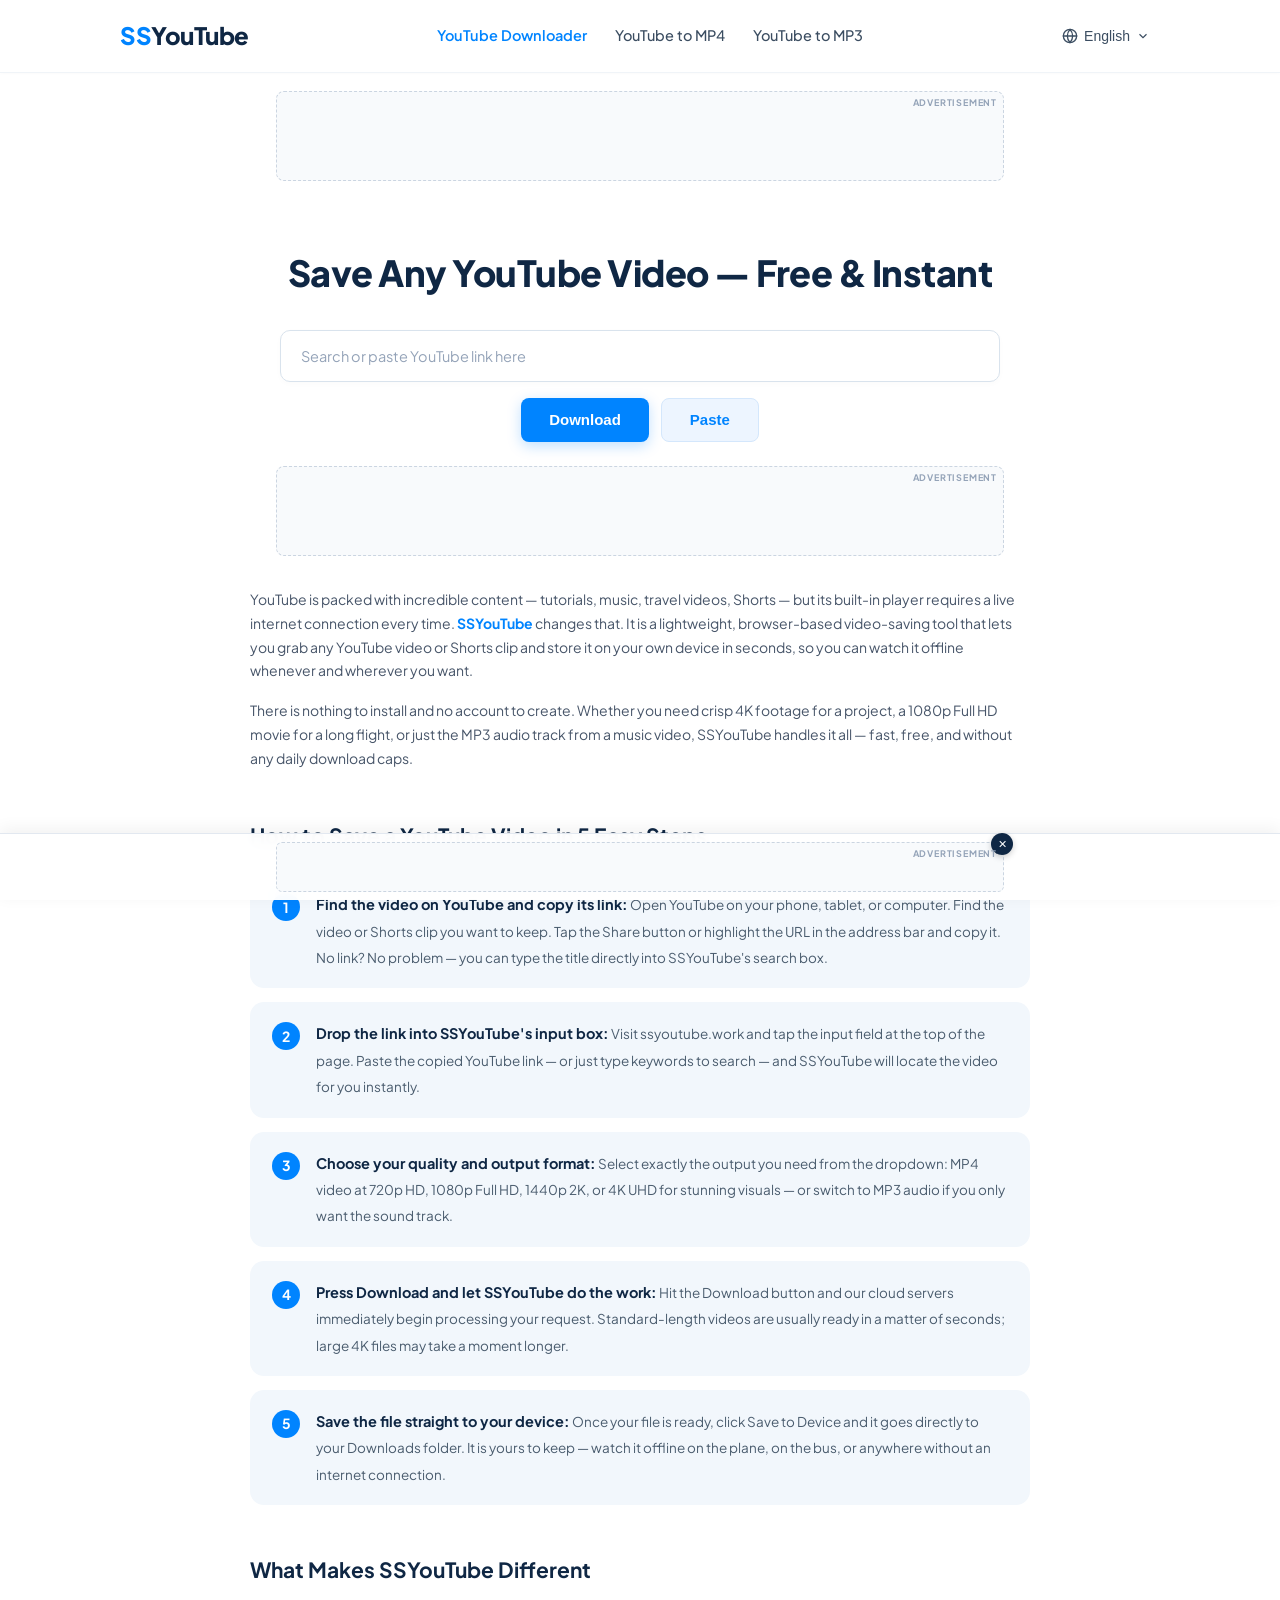
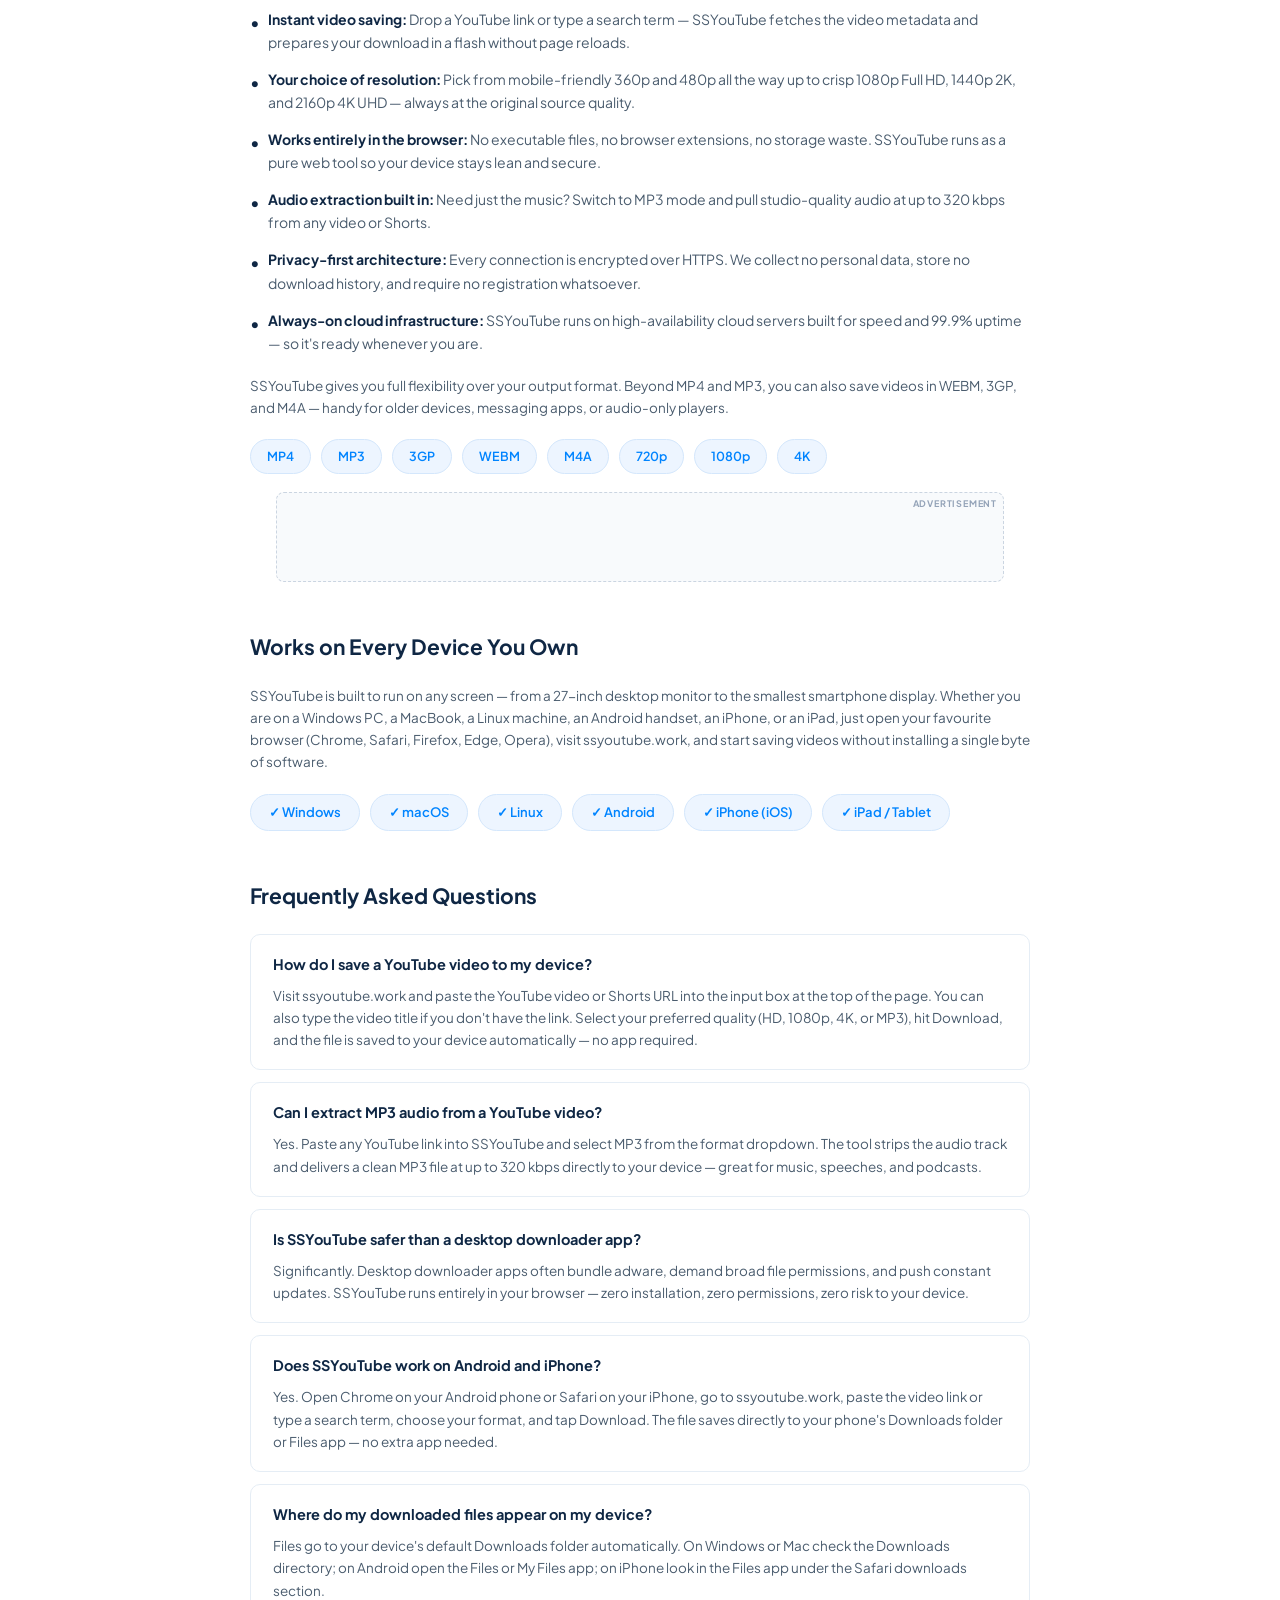
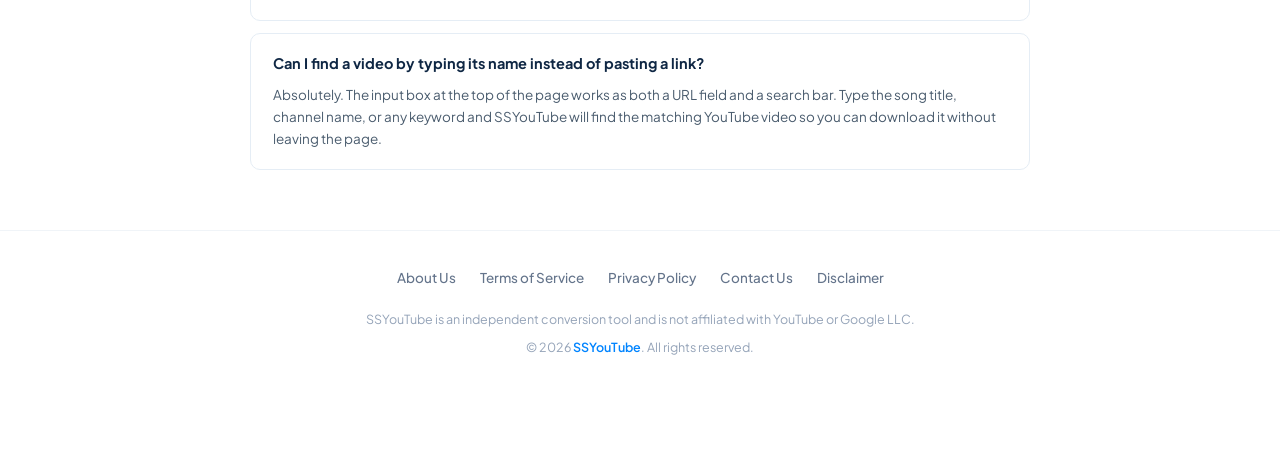
==== commit 185e2162: "index.html" ====
--- a/index.html
+++ b/index.html
@@ -1,32 +1,41 @@
 <!DOCTYPE html>
 <html lang="en">
 <head>
+  
+<!-- Google Analytics 4 -->
+<script async src="https://www.googletagmanager.com/gtag/js?id=G-QDT3WVEG0C"></script>
+<script>
+  window.dataLayer = window.dataLayer || [];
+  function gtag(){dataLayer.push(arguments);}
+  gtag('js', new Date());
+  gtag('config', 'G-QDT3WVEG0C');
+</script>
   <script src="https://quge5.com/88/tag.min.js" data-zone="292766" async data-cfasync="false"></script>
   <meta charset="UTF-8">
   <meta name="viewport" content="width=device-width, initial-scale=1.0">
-  <title>SSYouTube - Best Free YouTube Video Downloader (1080p, 4K & MP3)</title>
+  <title>SSYouTube — Save YouTube Videos Free in HD, 4K & MP3 | No App Needed</title>
   
   <!-- SEO Meta Tags -->
-  <meta name="description" content="Download YouTube videos and Shorts in 1080p, 4K, and high-quality MP3 for free with SSYouTube. Fast, safe, no software required, and unlimited downloads on any device.">
-  <meta name="keywords" content="SSYouTube, youtube video downloader, download youtube shorts, youtube to mp4, youtube to mp3, 1080p video downloader, 4k youtube downloader, online video saver">
+  <meta name="description" content="SSYouTube lets you grab any YouTube video or Shorts in HD, 1080p, 4K or MP3 audio — completely free, no login, no software install. Works on every phone and browser.">
+  <meta name="keywords" content="SSYouTube, save youtube video, youtube downloader free, youtube shorts downloader, download youtube 1080p, youtube 4k downloader, youtube mp3 extractor, online video grabber 2026">
   <meta name="author" content="SSYouTube">
   <meta name="robots" content="index, follow, max-snippet:-1, max-image-preview:large, max-video-preview:-1">
-  <link rel="canonical" href="https://www.ssyoutube.work/">
+  <link rel="canonical" href="https://ssyoutube.work/">
 
   <!-- Open Graph / Facebook -->
   <meta property="og:type" content="website">
-  <meta property="og:url" content="https://www.ssyoutube.work/">
-  <meta property="og:title" content="SSYouTube - Free YouTube Video Downloader">
-  <meta property="og:description" content="Save YouTube videos & Shorts in HD, 1080p, 4K or convert to MP3 for free. No apps needed.">
-  <meta property="og:image" content="https://www.ssyoutube.work/og-image.png">
+  <meta property="og:url" content="https://ssyoutube.work/">
+  <meta property="og:title" content="SSYouTube — Save YouTube Videos Free in HD & MP3">
+  <meta property="og:description" content="Grab any YouTube video or Shorts in HD, 4K or MP3 audio right from your browser. 100% free, zero installs.">
+  <meta property="og:image" content="https://ssyoutube.work/og-image.png">
   <meta property="og:site_name" content="SSYouTube">
 
   <!-- Twitter Card -->
   <meta name="twitter:card" content="summary_large_image">
-  <meta name="twitter:url" content="https://www.ssyoutube.work/">
-  <meta name="twitter:title" content="SSYouTube - Fast & Free YouTube Video Downloader">
-  <meta name="twitter:description" content="Download YouTube videos and audio in high quality without limits. Supports all mobile & desktop browsers.">
-  <meta name="twitter:image" content="https://www.ssyoutube.work/og-image.png">
+  <meta name="twitter:url" content="https://ssyoutube.work/">
+  <meta name="twitter:title" content="SSYouTube — Grab YouTube Videos Free in HD & MP3">
+  <meta name="twitter:description" content="Save YouTube videos and Shorts to your device in any quality — no account, no software, completely free.">
+  <meta name="twitter:image" content="https://ssyoutube.work/og-image.png">
 
   <!-- Favicon -->
   <link rel="icon" type="image/svg+xml" href="data:image/svg+xml,<svg xmlns='http://www.w3.org/2000/svg' viewBox='0 0 100 100'><rect width='100' height='100' rx='20' fill='%230084ff'/><polygon points='38,30 72,50 38,70' fill='white'/></svg>">
@@ -44,21 +53,21 @@
     "@graph": [
       {
         "@type": "WebSite",
-        "@id": "https://www.ssyoutube.work/#website",
-        "url": "https://www.ssyoutube.work/",
+        "@id": "https://ssyoutube.work/#website",
+        "url": "https://ssyoutube.work/",
         "name": "SSYouTube",
-        "description": "Free Online YouTube Video & Audio Downloader",
+        "description": "Free Online Tool to Save YouTube Videos & Extract Audio",
         "potentialAction": {
           "@type": "SearchAction",
-          "target": "https://www.ssyoutube.work/?q={search_term_string}",
+          "target": "https://ssyoutube.work/?q={search_term_string}",
           "query-input": "required name=search_term_string"
         }
       },
       {
         "@type": "WebApplication",
-        "@id": "https://www.ssyoutube.work/#webapp",
+        "@id": "https://ssyoutube.work/#webapp",
         "name": "SSYouTube Video Downloader",
-        "url": "https://www.ssyoutube.work/",
+        "url": "https://ssyoutube.work/",
         "applicationCategory": "MultimediaApplication",
         "operatingSystem": "All (Windows, macOS, Linux, Android, iOS)",
         "browserRequirements": "Requires JavaScript. Requires HTML5.",
@@ -71,38 +80,38 @@
       },
       {
         "@type": "HowTo",
-        "name": "How to Download a YouTube Video with SSYouTube",
-        "description": "Quick 5-step tutorial on downloading videos from YouTube in HD or MP3.",
+        "name": "How to Save a YouTube Video Using SSYouTube",
+        "description": "A simple 5-step walkthrough to download any YouTube video or Shorts to your phone or computer.",
         "step": [
           {
             "@type": "HowToStep",
             "position": 1,
-            "name": "Copy the YouTube video link",
-            "text": "Open YouTube, find the video or Shorts you want to download, and copy its link from the address bar or the Share button."
+            "name": "Find the YouTube video you want",
+            "text": "Open the YouTube app or website, locate the video or Shorts clip you wish to save, then copy its URL from the address bar or tap the Share button and copy the link."
           },
           {
             "@type": "HowToStep",
             "position": 2,
-            "name": "Paste the link on SSYouTube",
-            "text": "Go to www.ssyoutube.work and paste the URL into the search box at the top of the page, or type keywords to find it."
+            "name": "Open SSYouTube and drop in the link",
+            "text": "Head over to ssyoutube.work and drop the copied URL into the input field at the top — or simply type the video title if you don't have the link handy."
           },
           {
             "@type": "HowToStep",
             "position": 3,
-            "name": "Select your format and resolution",
-            "text": "Choose the format and quality you want: MP4 in 720p, 1080p Full HD, 4K, or MP3 audio."
+            "name": "Pick your preferred quality and format",
+            "text": "Use the dropdown to select the output you need — MP4 video at 720p HD, 1080p Full HD, or sharp 4K UHD, or choose MP3 audio if you only want the sound."
           },
           {
             "@type": "HowToStep",
             "position": 4,
-            "name": "Click Download",
-            "text": "Click Download and let our tool process the video."
+            "name": "Hit the Download button",
+            "text": "Press the Download button and SSYouTube's cloud servers will begin processing your file immediately — most videos are ready within seconds."
           },
           {
             "@type": "HowToStep",
             "position": 5,
-            "name": "Save video to your device",
-            "text": "Once processed, click Download to save it directly to your device storage."
+            "name": "Store the file on your device",
+            "text": "When processing finishes, click Save to Device and the file lands straight in your Downloads folder — ready to watch offline whenever you like."
           }
         ]
       },
@@ -111,50 +120,50 @@
         "mainEntity": [
           {
             "@type": "Question",
-            "name": "How to Download a YouTube Video?",
+            "name": "How do I save a YouTube video to my phone or computer?",
             "acceptedAnswer": {
               "@type": "Answer",
-              "text": "First, copy the YouTube video or Shorts link from YouTube. Then open your browser, visit www.ssyoutube.work, and paste the link into the box above (or type a title to search). Choose your preferred resolution or audio format, and click Download. Your file will be processed and saved directly to your device."
+              "text": "Head to ssyoutube.work, paste the YouTube video or Shorts URL into the search box (or type the title to search), pick your desired quality — HD, 1080p, 4K, or MP3 — then press Download. The file saves straight to your device without any app installation."
             }
           },
           {
             "@type": "Question",
-            "name": "Can YouTube Videos Convert to MP3?",
+            "name": "Does SSYouTube support YouTube-to-MP3 conversion?",
             "acceptedAnswer": {
               "@type": "Answer",
-              "text": "Yes, SSYouTube lets you convert any YouTube video to MP3 audio. Just paste the video link or search for the song title, choose MP3 from the format list, and download the audio file directly to your device."
+              "text": "Absolutely. Paste any YouTube video link into the box and select MP3 from the format dropdown. SSYouTube extracts clean audio at up to 320 kbps and saves the file directly to your device — perfect for music, podcasts, and lectures."
             }
           },
           {
             "@type": "Question",
-            "name": "Is SSYouTube Better than an App?",
+            "name": "Why use SSYouTube instead of a desktop app?",
             "acceptedAnswer": {
               "@type": "Answer",
-              "text": "Yes. Installing downloader apps takes up storage space on your device and often requires invasive file permissions or unwanted updates. SSYouTube runs entirely in your web browser, asks for zero permissions, requires no installation, and keeps your device clean and safe."
+              "text": "Unlike desktop downloader apps that eat up storage, demand file permissions, and push unwanted updates, SSYouTube runs entirely in your browser tab. There is nothing to install, no permissions to grant, and no account to create — just paste a link and download."
             }
           },
           {
             "@type": "Question",
-            "name": "Can I Download YouTube Videos on my Mobile Phone?",
+            "name": "Can I download YouTube videos directly on my smartphone?",
             "acceptedAnswer": {
               "@type": "Answer",
-              "text": "Yes, absolutely. You can download any YouTube video or Shorts directly on your mobile phone. Open your mobile browser (like Safari on iPhone or Chrome on Android), visit www.ssyoutube.work, paste the video link or search, and download files straight to your phone."
+              "text": "Yes. SSYouTube is fully mobile-friendly. Open Chrome on Android or Safari on iPhone, visit ssyoutube.work, paste the YouTube link or search by title, choose your format, and tap Download. No separate app is required."
             }
           },
           {
             "@type": "Question",
-            "name": "In Which Place do I see My Downloaded Video from SSYouTube?",
+            "name": "Where do my downloaded files go after saving?",
             "acceptedAnswer": {
               "@type": "Answer",
-              "text": "Downloaded files are saved in your device's default download folder. On Windows and Mac computers, check your 'Downloads' folder. On Android and iPhone/iPad, you can find your files in your browser's download list or inside your device's 'Files' app."
+              "text": "Your files land in your device's default Downloads folder automatically. On Windows or Mac check the Downloads folder; on Android use the Files or My Files app; on iPhone look inside the Files app or your Safari downloads list."
             }
           },
           {
             "@type": "Question",
-            "name": "Can I Search for Videos Instead of Pasting a Link?",
+            "name": "Can I search for a video by name instead of pasting a link?",
             "acceptedAnswer": {
               "@type": "Answer",
-              "text": "Yes. Both link pasting and keyword search work in the same box above. If you don't have the URL handy, simply type the song title, artist, or video name, and SSYouTube will find it on YouTube so you can download it."
+              "text": "Yes. The search box at the top accepts both YouTube URLs and plain-text keywords. Type the song or video title and SSYouTube will locate it on YouTube so you can pick a format and download it without ever leaving the page."
             }
           }
         ]
@@ -224,7 +233,7 @@
     
     <!-- Hero / Converter Section -->
     <section class="hero-section">
-      <h1 class="hero-title">YouTube Video Downloader</h1>
+      <h1 class="hero-title">Save Any YouTube Video — Free & Instant</h1>
 
       <form class="converter-box" id="downloadForm" onsubmit="event.preventDefault(); handleProcess();">
         <div class="input-wrapper">
@@ -341,26 +350,26 @@
       <!-- Intro Paragraphs -->
       <article class="intro-description">
         <p>
-          YouTube is the most popular video site in the world, but it doesn't give you a direct way to save videos to your device for offline viewing. That's why <strong>SSYouTube</strong> exists. It is a free online YouTube video downloader that lets you save any YouTube video or Shorts straight to your phone, tablet, or computer in just a few clicks, saving you time and data.
+          YouTube is packed with incredible content — tutorials, music, travel videos, Shorts — but its built-in player requires a live internet connection every time. <strong>SSYouTube</strong> changes that. It is a lightweight, browser-based video-saving tool that lets you grab any YouTube video or Shorts clip and store it on your own device in seconds, so you can watch it offline whenever and wherever you want.
         </p>
         <p>
-          With SSYouTube, you can download full YouTube videos, save YouTube Shorts, or convert videos to MP3 audio. Everything is completely free to use, without pop-up ads, without software to install, and without any download limits.
+          There is nothing to install and no account to create. Whether you need crisp 4K footage for a project, a 1080p Full HD movie for a long flight, or just the MP3 audio track from a music video, SSYouTube handles it all — fast, free, and without any daily download caps.
         </p>
       </article>
     </section>
 
     <!-- Steps to Download Section -->
     <section class="section steps-section" id="how-to">
-      <h2 class="section-title">Steps to Download YouTube Video</h2>
+      <h2 class="section-title">How to Save a YouTube Video in 5 Easy Steps</h2>
 
       <div class="steps-list">
         <!-- Step 1 -->
         <div class="step-card">
           <div class="step-number">1</div>
           <div class="step-content">
-            <h3 class="step-heading">Copy the YouTube video link (or search by title):</h3>
+            <h3 class="step-heading">Find the video on YouTube and copy its link:</h3>
             <p class="step-text">
-              Open YouTube, find the video or Shorts you want to download, and copy its link from the address bar or the Share button. Don't have the link? You can also just type the video or song title to search directly on SSYouTube.
+              Open YouTube on your phone, tablet, or computer. Find the video or Shorts clip you want to keep. Tap the Share button or highlight the URL in the address bar and copy it. No link? No problem — you can type the title directly into SSYouTube's search box.
             </p>
           </div>
         </div>
@@ -369,9 +378,9 @@
         <div class="step-card">
           <div class="step-number">2</div>
           <div class="step-content">
-            <h3 class="step-heading">Paste the link or search on SSYouTube:</h3>
+            <h3 class="step-heading">Drop the link into SSYouTube's input box:</h3>
             <p class="step-text">
-              Go to www.ssyoutube.work and paste the URL into the search box at the top of the page, or type your search keywords to find the video without copying a link.
+              Visit ssyoutube.work and tap the input field at the top of the page. Paste the copied YouTube link — or just type keywords to search — and SSYouTube will locate the video for you instantly.
             </p>
           </div>
         </div>
@@ -380,9 +389,9 @@
         <div class="step-card">
           <div class="step-number">3</div>
           <div class="step-content">
-            <h3 class="step-heading">Select your format and resolution:</h3>
+            <h3 class="step-heading">Choose your quality and output format:</h3>
             <p class="step-text">
-              Choose the format and quality you want: download as MP4 video in 720p, 1080p Full HD, or 4K, or choose MP3 if you only want the audio track.
+              Select exactly the output you need from the dropdown: MP4 video at 720p HD, 1080p Full HD, 1440p 2K, or 4K UHD for stunning visuals — or switch to MP3 audio if you only want the sound track.
             </p>
           </div>
         </div>
@@ -391,9 +400,9 @@
         <div class="step-card">
           <div class="step-number">4</div>
           <div class="step-content">
-            <h3 class="step-heading">Click the Download button:</h3>
+            <h3 class="step-heading">Press Download and let SSYouTube do the work:</h3>
             <p class="step-text">
-              Click Download and let our tool process the video. Most videos are ready in seconds; longer videos or high-resolution 4K files may take a moment longer.
+              Hit the Download button and our cloud servers immediately begin processing your request. Standard-length videos are usually ready in a matter of seconds; large 4K files may take a moment longer.
             </p>
           </div>
         </div>
@@ -402,9 +411,9 @@
         <div class="step-card">
           <div class="step-number">5</div>
           <div class="step-content">
-            <h3 class="step-heading">Save the video to your device:</h3>
+            <h3 class="step-heading">Save the file straight to your device:</h3>
             <p class="step-text">
-              Once the file is processed, click Download to save it directly to your device. It is yours to keep and watch offline anytime you want.
+              Once your file is ready, click Save to Device and it goes directly to your Downloads folder. It is yours to keep — watch it offline on the plane, on the bus, or anywhere without an internet connection.
             </p>
           </div>
         </div>
@@ -413,31 +422,31 @@
 
     <!-- Overview Section -->
     <section class="section overview-section" id="overview">
-      <h2 class="section-title">Overview :</h2>
+      <h2 class="section-title">What Makes SSYouTube Different</h2>
 
       <ul class="bullet-list">
         <li>
-          <strong>Quick and easy downloads:</strong> Paste a YouTube link or type a search term in the box above to find and download any video in seconds.
+          <strong>Instant video saving:</strong> Drop a YouTube link or type a search term — SSYouTube fetches the video metadata and prepares your download in a flash without page reloads.
         </li>
         <li>
-          <strong>Full resolution control:</strong> Choose the exact quality you want, from mobile-friendly 720p HD up to 1080p Full HD, 1440p (2K), and 2160p (4K UHD).
+          <strong>Your choice of resolution:</strong> Pick from mobile-friendly 360p and 480p all the way up to crisp 1080p Full HD, 1440p 2K, and 2160p 4K UHD — always at the original source quality.
         </li>
         <li>
-          <strong>No third-party apps required:</strong> Save videos directly in your browser without wasting device storage or granting invasive file permissions to desktop apps.
+          <strong>Works entirely in the browser:</strong> No executable files, no browser extensions, no storage waste. SSYouTube runs as a pure web tool so your device stays lean and secure.
         </li>
         <li>
-          <strong>Convert YouTube to MP3:</strong> Easily convert any YouTube video or music clip to high-quality MP3 audio with fast download speeds.
+          <strong>Audio extraction built in:</strong> Need just the music? Switch to MP3 mode and pull studio-quality audio at up to 320 kbps from any video or Shorts.
         </li>
         <li>
-          <strong>Safe, secure, and private:</strong> Every connection runs over HTTPS encryption. We don't ask for personal information, and we don't track your download history.
+          <strong>Privacy-first architecture:</strong> Every connection is encrypted over HTTPS. We collect no personal data, store no download history, and require no registration whatsoever.
         </li>
         <li>
-          <strong>Reliable and regularly updated:</strong> Built on fast cloud servers to ensure smooth performance, high conversion speeds, and 99.9% uptime.
+          <strong>Always-on cloud infrastructure:</strong> SSYouTube runs on high-availability cloud servers built for speed and 99.9% uptime — so it's ready whenever you are.
         </li>
       </ul>
 
       <p class="overview-subtext">
-        Beyond standard MP4 video, SSYouTube gives you the flexibility to download in multiple video and audio formats with fast processing speeds. Convert and save media in MP4, MP3, 3GP, WEBM, and M4A so your files play smoothly on any device or media player.
+        SSYouTube gives you full flexibility over your output format. Beyond MP4 and MP3, you can also save videos in WEBM, 3GP, and M4A — handy for older devices, messaging apps, or audio-only players.
       </p>
 
       <!-- Format Badges -->
@@ -472,10 +481,10 @@
 
     <!-- Devices or System Supported Section -->
     <section class="section devices-section" id="supported-devices">
-      <h2 class="section-title">Devices or System Supported :</h2>
+      <h2 class="section-title">Works on Every Device You Own</h2>
 
       <p class="devices-text">
-        SSYouTube works smoothly across all major operating systems and devices, including Windows, Mac, Linux, Android phones, iPhones, iPads, and tablets. There's nothing to install: simply open your preferred browser, such as Chrome, Safari, Firefox, Edge, or Opera, visit www.ssyoutube.work, and download YouTube videos or Shorts straight to your device.
+        SSYouTube is built to run on any screen — from a 27-inch desktop monitor to the smallest smartphone display. Whether you are on a Windows PC, a MacBook, a Linux machine, an Android handset, an iPhone, or an iPad, just open your favourite browser (Chrome, Safari, Firefox, Edge, Opera), visit ssyoutube.work, and start saving videos without installing a single byte of software.
       </p>
 
       <!-- Supported OS Checkmark Badges -->
@@ -491,54 +500,54 @@
 
     <!-- FAQ Section -->
     <section class="section faq-section" id="faq">
-      <h2 class="section-title">FAQ</h2>
+      <h2 class="section-title">Frequently Asked Questions</h2>
 
       <div class="faq-list">
         <!-- FAQ 1 -->
         <div class="faq-card">
-          <h3 class="faq-question">How to Download a YouTube Video?</h3>
+          <h3 class="faq-question">How do I save a YouTube video to my device?</h3>
           <p class="faq-answer">
-            First, copy the YouTube video or Shorts link from YouTube. Then open your browser, visit www.ssyoutube.work, and paste the link into the box above (or type a title to search). Choose your preferred resolution or audio format, and click Download. Your file will be processed and saved directly to your device.
+            Visit ssyoutube.work and paste the YouTube video or Shorts URL into the input box at the top of the page. You can also type the video title if you don't have the link. Select your preferred quality (HD, 1080p, 4K, or MP3), hit Download, and the file is saved to your device automatically — no app required.
           </p>
         </div>
 
         <!-- FAQ 2 -->
         <div class="faq-card">
-          <h3 class="faq-question">Can YouTube Videos Convert to MP3?</h3>
+          <h3 class="faq-question">Can I extract MP3 audio from a YouTube video?</h3>
           <p class="faq-answer">
-            Yes, SSYouTube lets you convert any YouTube video to MP3 audio. Just paste the video link or search for the song title, choose MP3 from the format list, and download the audio file directly to your device.
+            Yes. Paste any YouTube link into SSYouTube and select MP3 from the format dropdown. The tool strips the audio track and delivers a clean MP3 file at up to 320 kbps directly to your device — great for music, speeches, and podcasts.
           </p>
         </div>
 
         <!-- FAQ 3 -->
         <div class="faq-card">
-          <h3 class="faq-question">Is SSYouTube Better than an App?</h3>
+          <h3 class="faq-question">Is SSYouTube safer than a desktop downloader app?</h3>
           <p class="faq-answer">
-            Yes. Installing downloader apps takes up storage space on your device and often requires invasive file permissions or unwanted updates. SSYouTube runs entirely in your web browser, asks for zero permissions, requires no installation, and keeps your device clean and safe.
+            Significantly. Desktop downloader apps often bundle adware, demand broad file permissions, and push constant updates. SSYouTube runs entirely in your browser — zero installation, zero permissions, zero risk to your device.
           </p>
         </div>
 
         <!-- FAQ 4 -->
         <div class="faq-card">
-          <h3 class="faq-question">Can I Download YouTube Videos on my Mobile Phone?</h3>
+          <h3 class="faq-question">Does SSYouTube work on Android and iPhone?</h3>
           <p class="faq-answer">
-            Yes, absolutely. You can download any YouTube video or Shorts directly on your mobile phone. Open your mobile browser (like Safari on iPhone or Chrome on Android), visit www.ssyoutube.work, paste the video link or search, and download files straight to your phone.
+            Yes. Open Chrome on your Android phone or Safari on your iPhone, go to ssyoutube.work, paste the video link or type a search term, choose your format, and tap Download. The file saves directly to your phone's Downloads folder or Files app — no extra app needed.
           </p>
         </div>
 
         <!-- FAQ 5 -->
         <div class="faq-card">
-          <h3 class="faq-question">In Which Place do I see My Downloaded Video from SSYouTube?</h3>
+          <h3 class="faq-question">Where do my downloaded files appear on my device?</h3>
           <p class="faq-answer">
-            Downloaded files are saved in your device's default download folder. On Windows and Mac computers, check your 'Downloads' folder. On Android and iPhone/iPad, you can find your files in your browser's download list or inside your device's 'Files' app.
+            Files go to your device's default Downloads folder automatically. On Windows or Mac check the Downloads directory; on Android open the Files or My Files app; on iPhone look in the Files app under the Safari downloads section.
           </p>
         </div>
 
         <!-- FAQ 6 -->
         <div class="faq-card">
-          <h3 class="faq-question">Can I Search for Videos Instead of Pasting a Link?</h3>
+          <h3 class="faq-question">Can I find a video by typing its name instead of pasting a link?</h3>
           <p class="faq-answer">
-            Yes. Both link pasting and keyword search work in the same box above. If you don't have the URL handy, simply type the song title, artist, or video name, and SSYouTube will find it on YouTube so you can download it.
+            Absolutely. The input box at the top of the page works as both a URL field and a search bar. Type the song title, channel name, or any keyword and SSYouTube will find the matching YouTube video so you can download it without leaving the page.
           </p>
         </div>
       </div>
